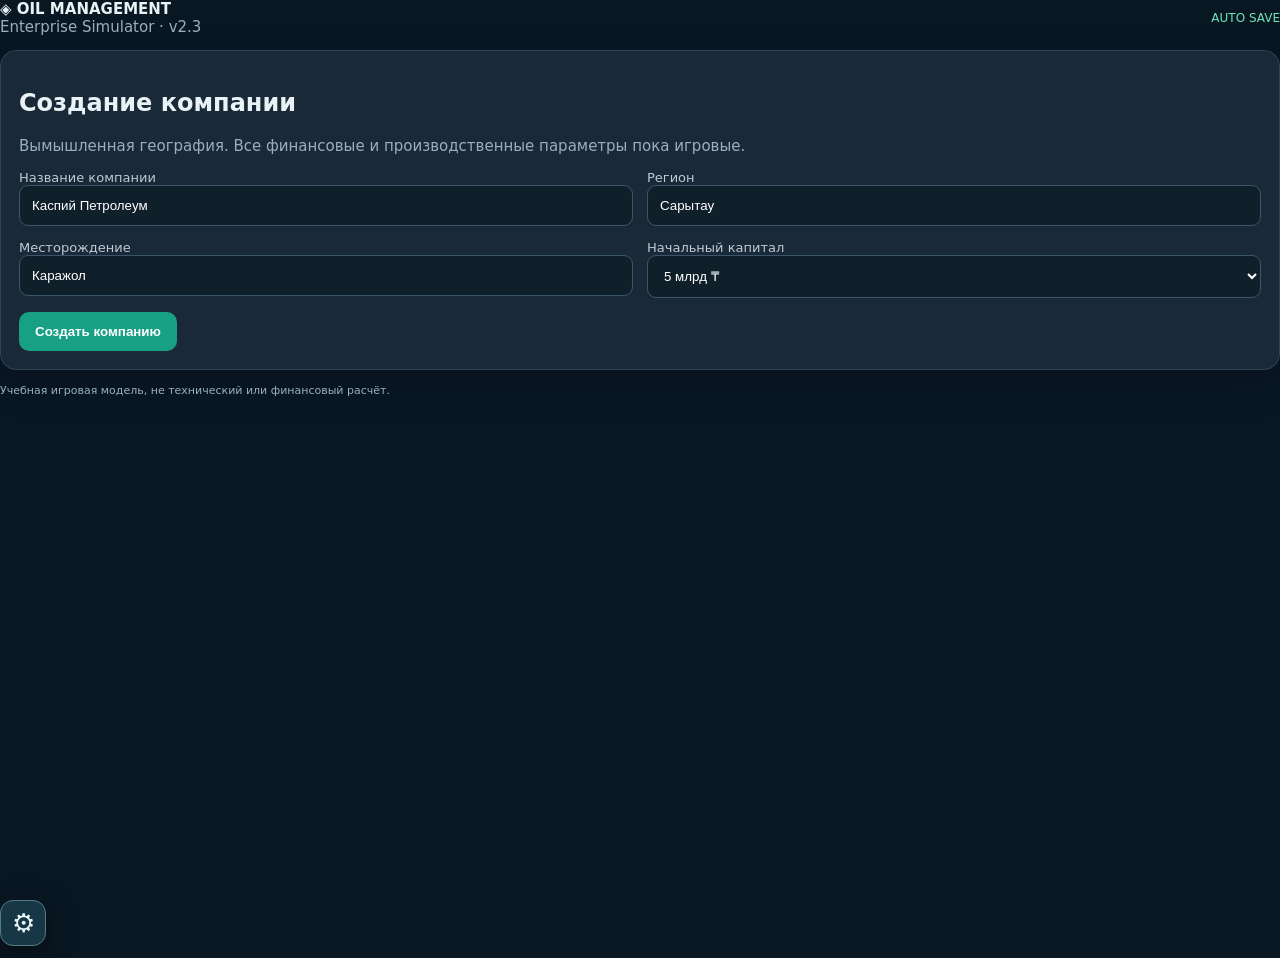
==== index.html @ d0314e74 "Add files via upload" ====
<!doctype html><html lang="ru"><head><meta charset="utf-8"><meta name="viewport" content="width=device-width,initial-scale=1,viewport-fit=cover"><meta name="theme-color" content="#0b1d2a"><meta name="apple-mobile-web-app-capable" content="yes"><meta name="apple-mobile-web-app-status-bar-style" content="black-translucent"><meta name="apple-mobile-web-app-title" content="Oil Management"><meta name="mobile-web-app-capable" content="yes"><link rel="manifest" href="manifest.webmanifest"><link rel="apple-touch-icon" href="icon-192.png"><title>Oil Management v3.7.4 — модульная структура</title><link rel="stylesheet" href="css/01-styles.css"><link rel="stylesheet" href="css/02-styles.css"><link rel="stylesheet" href="css/03-styles.css"><link rel="stylesheet" href="css/04-styles.css"><link rel="stylesheet" href="css/05-styles.css"><link rel="stylesheet" href="css/06-styles.css"><link rel="stylesheet" href="css/07-styles.css"><link rel="stylesheet" href="css/08-styles.css"><link rel="stylesheet" href="css/09-styles.css"><link rel="stylesheet" href="css/10-styles.css"><link rel="stylesheet" href="css/11-styles.css"><link rel="stylesheet" href="css/12-dashboard.css">
<link rel="stylesheet" href="css/13-process.css">
<link rel="stylesheet" href="css/14-treasury.css">
<link rel="stylesheet" href="css/15-camp.css">
<link rel="stylesheet" href="css/16-ranking.css">
<link rel="stylesheet" href="css/17-management.css">
<link rel="stylesheet" href="css/18-asset-picker.css">
<link rel="stylesheet" href="css/19-mobile-realism.css"><link rel="stylesheet" href="css/20-small-economy.css"><link rel="stylesheet" href="css/21-growth-camp.css"></head><body><div class="v11shell"><aside id="v11side" class="v11sidebar hide"><div class="v11brand">◈ OIL MANAGEMENT</div><div id="v11sideitems"></div><div style="padding:12px;font-size:11px;color:#87a8b8">v3.7.4 · симуляция</div></aside><main class="v11content"><header><div><b>◈ OIL MANAGEMENT</b><div class="muted">Enterprise Simulator · v2.3</div></div><div class="v22header-right"><div id="v22weather"></div><small class="good">AUTO SAVE</small></div></header><section id="setup" class="card"><h1>Создание компании</h1><p class="muted">Вымышленная география. Все финансовые и производственные параметры пока игровые.</p><div class="fields"><label>Название компании<input id="name" value="Каспий Петролеум"></label><label>Регион<input id="region" value="Сарытау"></label><label>Месторождение<input id="field" value="Каражол"></label><label>Начальный капитал<select id="capital"><option value="1500">1,5 млрд ₸</option><option value="5000" selected>5 млрд ₸</option><option value="15000">15 млрд ₸</option></select></label></div><div class="actions"><button class="btn" id="new">Создать компанию</button><button class="btn secondary hide" id="load">Продолжить игру</button></div></section><div id="game" class="hide"><section class="card"><small id="where" class="muted"></small><h1 id="title"></h1><div id="period" class="muted"></div><div id="stats" class="grid" style="margin-top:15px"></div><div class="actions"><button id="next" class="btn">Следующий день →</button></div><div class="v11time"><button data-v11-step="1">+1 день</button><button data-v11-step="7">+7 дней</button><button data-v11-step="month">+1 месяц</button><button data-v11-step="year">+1 год</button><button data-v11-sound="1">🔊 Звук: вкл.</button><button data-v11-tab="inbox">✉ Входящие</button></div></section><nav class="tabs" id="tabs" style="display:none"><button data-tab="daily">День · План-факт</button><button data-tab="people">Мотивация · рейтинги</button><button data-tab="incidents">Происшествия · надзор</button><button data-tab="overview" class="active">Обзор</button><button data-tab="dispatch">Диспетчерская</button><button data-tab="assetsTree">Объекты · ГУ · скважины</button><button data-tab="field">Месторождение</button><button data-tab="finance">Финансы</button><button data-tab="hse">HSE</button><button data-tab="plan">План добычи</button><button data-tab="contracts">Подрядчики</button><button data-tab="staff">Персонал · СП/ПСП</button><button data-tab="ecology">Экология</button><button data-tab="org">Структура</button><button data-tab="warehouse">Склад · МТО</button><button data-tab="equipment">Оборудование · ОТУ</button><button data-tab="workshops">Цеха · KPI</button><button data-tab="decisions">Решения · события</button><button data-tab="events">События</button></nav><div id="v13nav"></div><section class="card" id="body"></section><button class="btn secondary" id="reset">Новая карьера</button></div><p class="muted" style="font-size:11px">Учебная игровая модель, не технический или финансовый расчёт.</p></main></div><script src="js/core/game.js"></script><div id="v13modalhost"></div></body></html>
---- css/01-styles.css ----
*{box-sizing:border-box}body{margin:0;background:#0e1721;color:#eaf2f6;font:15px system-ui}main{max-width:950px;margin:auto;padding:16px}header{display:flex;justify-content:space-between;align-items:center}h1{font-size:24px}h2{font-size:18px}.muted{color:#9bafbd}.card{background:#1a2937;border:1px solid #304456;border-radius:16px;padding:18px;margin:14px 0}.grid{display:grid;grid-template-columns:repeat(4,1fr);gap:10px}.stat{background:#11202d;border-radius:12px;padding:13px}.stat b{display:block;font-size:20px;margin-top:7px}.stat small{color:#9bafbd}.btn{border:0;border-radius:10px;background:#18a084;color:white;padding:12px 16px;font-weight:700;cursor:pointer}.btn:disabled{opacity:.45}.secondary{background:#2d4b60}.tabs{display:flex;overflow:auto;gap:7px}.tabs button{background:#233746;border:1px solid #3b5668;border-radius:10px;padding:11px;color:white;white-space:nowrap}.tabs .active{background:#178e78}input,select{width:100%;padding:12px;background:#10202b;border:1px solid #3b5668;border-radius:9px;color:white}.fields{display:grid;grid-template-columns:1fr 1fr;gap:14px}label{display:block;font-size:13px;color:#bdcbd4}.row{display:flex;justify-content:space-between;border-bottom:1px solid #304456;padding:12px 0;gap:12px}.row:last-child{border:0}.actions{display:flex;gap:8px;flex-wrap:wrap;margin-top:14px}.hide{display:none}.bars{display:flex;align-items:end;gap:5px;height:130px;border-bottom:1px solid #678}.bars div{flex:1;background:#24a78d;border-radius:4px 4px 0 0}.notice{background:#294154;border-radius:10px;padding:12px;margin:12px 0}.bad{color:#ff9292}.good{color:#7cdeb5}@media(max-width:650px){.grid{grid-template-columns:1fr 1fr}.fields{grid-template-columns:1fr}.stat b{font-size:16px}main{padding:12px}}
/* v1.3: navigation, progress and centered dialogs */
.v13bar{display:flex;gap:9px;align-items:center;flex-wrap:wrap;padding:12px;background:#142735;border:1px solid #355164;border-radius:14px;margin:12px 0;position:sticky;top:0;z-index:20;box-shadow:0 8px 24px #07111b77}
.v13bar input{flex:1;min-width:160px;max-width:370px;padding:10px}.v13bar button,.v13quick button{border:1px solid #456377;background:#234153;color:#edf6fc;border-radius:9px;padding:9px;cursor:pointer}
.v13quick{display:flex;flex-wrap:wrap;gap:7px;margin:10px 0}.v13quick button:hover,.v13bar button:hover{background:#177d77}
.v13results{position:absolute;left:12px;right:12px;top:calc(100% - 4px);background:#152b3b;border:1px solid #537080;border-radius:12px;max-height:340px;overflow:auto;box-shadow:0 14px 40px #0009;z-index:50}.v13results button{display:block;width:100%;text-align:left;border:0;border-bottom:1px solid #375266;border-radius:0;background:transparent;padding:11px}
.v13meter{height:10px;border-radius:99px;background:#314858;overflow:hidden;margin:6px 0}.v13meter i{display:block;height:100%;border-radius:99px}.v13green{background:#23b67d}.v13yellow{background:#efb648}.v13red{background:#ee6471}
.v13metric{min-width:170px;flex:1;background:#142b3b;padding:12px;border:1px solid #3b5367;border-radius:12px}.v13metrics{display:flex;gap:10px;flex-wrap:wrap;margin:12px 0}.v13metric strong{display:block;font-size:19px}.v13metric small{color:#afc1cd}
.v13overlay{position:fixed;inset:0;background:#000b;z-index:10000;display:flex;align-items:center;justify-content:center;padding:20px;backdrop-filter:blur(4px)}.v13dialog{width:min(490px,100%);background:#1a2e3e;border:1px solid #547083;border-radius:18px;padding:24px;box-shadow:0 20px 70px #000c}.v13dialog h2{margin-top:0}.v13dialog p{white-space:pre-wrap;line-height:1.5}.v13dialog input{margin:12px 0}.v13dialog .actions{justify-content:flex-end}
.v13pager{display:flex;gap:9px;align-items:center;justify-content:flex-end;margin:12px 0}.v13pager button{padding:7px 13px;border-radius:8px;background:#274c5c;color:white;border:1px solid #426477}
@media(max-width:700px){.v13bar{position:relative}.v13metric{min-width:125px}.v13dialog{padding:17px}}
---- css/02-styles.css ----
.dispatch-head{display:flex;justify-content:space-between;gap:12px;align-items:center;flex-wrap:wrap}.live-dot{font-size:11px;color:#67d9b2;font-weight:800;letter-spacing:.05em}.dispatch-kpis{display:grid;grid-template-columns:repeat(4,minmax(0,1fr));gap:10px;margin:16px 0}.dispatch-kpis>div,.asset{background:#142532;border:1px solid #2a4554;border-radius:12px;padding:14px}.dispatch-kpis small,.asset small{display:block;color:#a7bfcb;font-size:12px}.dispatch-kpis strong{display:block;font-size:23px;margin-top:6px}.asset-grid{display:grid;grid-template-columns:repeat(3,minmax(0,1fr));gap:10px}.asset-top{display:flex;justify-content:space-between;gap:8px;align-items:center;margin-bottom:8px}.good{color:#6fe3ba;font-size:12px}.warn{color:#ffca82;font-size:12px}.meter,.mini-meter{height:7px;background:#294452;border-radius:20px;overflow:hidden;margin:12px 0 6px}.meter i,.mini-meter i{display:block;height:100%;background:#43cfa7;border-radius:20px}.mini-meter{width:90px;margin:0 0 4px}.table-scroll{overflow:auto;border:1px solid #2a4554;border-radius:12px}.well-table{border-collapse:collapse;width:100%;min-width:860px;font-size:13px}.well-table th{text-align:left;background:#18303e;color:#a9c7d2;font-weight:600}.well-table td,.well-table th{padding:12px 10px;border-bottom:1px solid #2a4554;white-space:nowrap}.well-table tr:last-child td{border-bottom:0}.mini-btn{border:1px solid #3d6574;border-radius:7px;background:#234150;color:#eaf5f7;padding:7px 9px;cursor:pointer}.mini-btn:disabled{opacity:.4}.mini-btn:hover{background:#315869}@media(max-width:700px){.dispatch-kpis{grid-template-columns:repeat(2,minmax(0,1fr))}.asset-grid{grid-template-columns:1fr}.dispatch-kpis strong{font-size:19px}}
---- css/03-styles.css ----
.tag{display:inline-block;border-radius:7px;background:#264452;padding:5px 8px;font-size:12px}.tag.alert{background:#653c38}.tag.ok{background:#205c4b}.three{display:grid;grid-template-columns:repeat(3,minmax(0,1fr));gap:10px}.mini-card{background:#122633;border:1px solid #315063;padding:13px;border-radius:12px}.mini-card strong{display:block;margin:5px 0}.fine{font-size:12px;color:#9bb5c3}.progress{height:8px;border-radius:8px;background:#304453;overflow:hidden;margin-top:8px}.progress i{display:block;height:100%;background:#31bfa0}.table-scroll table{width:100%;border-collapse:collapse;min-width:650px}.table-scroll th,.table-scroll td{padding:10px;text-align:left;border-bottom:1px solid #304456;font-size:13px}.table-scroll th{color:#a9c7d2}.compact{padding:8px 10px;font-size:12px}.wide{width:100%}@media(max-width:700px){.three{grid-template-columns:1fr}.tabs{position:sticky;top:0;background:#0e1721;padding:8px 0;z-index:2}}
---- css/04-styles.css ----
:root{--accent:#3ed1ac}body{background:radial-gradient(circle at 85% -15%,#1c4053,#0e1721 48%)}main{max-width:1300px}.card{box-shadow:0 12px 40px #0002}.tabs{padding:9px 0;scrollbar-width:thin}.tabs button{transition:.2s}.tabs button:hover{border-color:#43cfa7}.hr-top{display:flex;align-items:center;justify-content:space-between;flex-wrap:wrap;gap:12px}.hr-kpis{display:grid;grid-template-columns:repeat(4,minmax(0,1fr));gap:10px;margin:18px 0}.hr-kpi{border:1px solid #345061;background:linear-gradient(145deg,#183443,#122431);padding:17px;border-radius:14px}.hr-kpi small{color:#a6c0cd}.hr-kpi b{display:block;font-size:26px;margin-top:8px}.hr-toolbar{display:flex;gap:10px;flex-wrap:wrap;margin:16px 0}.hr-toolbar input,.hr-toolbar select{width:auto;min-width:180px;flex:1}.hr-layout{display:grid;grid-template-columns:320px minmax(0,1fr);gap:16px}.hr-list{display:flex;flex-direction:column;gap:7px;max-height:630px;overflow:auto}.hr-dept{width:100%;text-align:left;cursor:pointer;background:#162b38;border:1px solid #304b5b;color:#eaf2f6;border-radius:11px;padding:12px}.hr-dept.selected{background:#1c544e;border-color:#3ed1ac}.hr-dept small{display:block;color:#aac5ce;margin-top:5px}.hr-progress{height:5px;border-radius:5px;background:#34505d;margin-top:8px;overflow:hidden}.hr-progress i{display:block;height:100%;background:#3ed1ac}.hr-panel{min-width:0}.hr-table{width:100%;border-collapse:collapse;min-width:750px}.hr-table th,.hr-table td{border-bottom:1px solid #2d4655;padding:12px;text-align:left;font-size:13px}.hr-table th{color:#9fb9c5}.hr-table tr:hover td{background:#183341}.hr-link{background:none;border:0;color:#71ddc2;text-align:left;cursor:pointer;font:inherit;font-weight:700}.hr-chip{border-radius:30px;padding:4px 8px;font-size:11px;background:#234a43;color:#9ef0d5}.hr-chip.vacant{background:#5b4430;color:#ffcc86}.hr-profile{background:#102632;border:1px solid #3a6170;border-radius:14px;padding:16px;margin:14px 0}.hr-actions{display:flex;gap:8px;flex-wrap:wrap}.hr-actions button{font-size:12px}.hr-note{font-size:12px;color:#9fb6c4}.hr-bars{display:flex;align-items:end;height:120px;gap:8px;margin:14px 0}.hr-bars>div{flex:1;display:flex;flex-direction:column;justify-content:flex-end;align-items:center;height:100%;gap:4px}.hr-bars i{display:block;background:#3dc8a7;width:80%;border-radius:5px 5px 0 0}.hr-bars small{font-size:10px;color:#b0c6d0}@media(max-width:850px){.hr-layout{grid-template-columns:1fr}.hr-list{max-height:260px}.hr-kpis{grid-template-columns:repeat(2,1fr)}}@media(max-width:480px){.hr-kpi b{font-size:21px}.hr-toolbar input,.hr-toolbar select{min-width:100%}}
---- css/05-styles.css ----
.work-grid{display:grid;grid-template-columns:repeat(2,minmax(0,1fr));gap:12px}.work-tile{background:linear-gradient(130deg,#173341,#102633);border:1px solid #355465;border-radius:14px;padding:15px}.work-tile h3{margin:0 0 7px}.work-tile .big{font-size:24px;font-weight:800}.work-tile .tiny{font-size:12px;color:#9dbac8}.work-tile .buttons{display:flex;gap:7px;flex-wrap:wrap;margin-top:12px}.alert-strip{border-left:4px solid #e8ae67;padding:12px;background:#243746;border-radius:8px;margin:9px 0}.decision-card{padding:16px;border:1px solid #395667;border-radius:13px;margin:12px 0;background:#132a38}.decision-card h3{margin:0 0 8px}.decision-card p{color:#b5cbd5}.pill{padding:5px 8px;border-radius:20px;background:#264e55;font-size:12px}.pill.critical{background:#653b41}.pill.medium{background:#5b5031}.decision-card .options{display:flex;gap:7px;flex-wrap:wrap}.decision-card button{border:1px solid #45677b;background:#23475a;color:white;border-radius:8px;padding:9px;cursor:pointer}.decision-card button:disabled{opacity:.5}.work-select{width:auto;max-width:100%;margin:10px 0}.small-table{width:100%;border-collapse:collapse}.small-table th,.small-table td{padding:10px;border-bottom:1px solid #355064;text-align:left}.small-table th{color:#a6c3cf}.work-tile .meter{margin-top:10px}@media(max-width:700px){.work-grid{grid-template-columns:1fr}.decision-card .options button{flex:1}}.selected-tree{border-color:#39c7a1!important;background:#19594e!important;color:#eafff8!important}.tree-detail{margin-top:18px;border:1px solid #3c7280}.tree-detail .actions{flex-wrap:wrap}
---- css/06-styles.css ----
.v8grid{display:grid;grid-template-columns:repeat(3,minmax(0,1fr));gap:10px}.v8tile{background:#142b37;border:1px solid #345061;padding:14px;border-radius:12px}.v8tile small{display:block;color:#9fb7c6}.v8tile strong{font-size:22px;display:block;margin-top:7px}.v8line{height:10px;background:#294451;border-radius:12px;overflow:hidden;margin:10px 0}.v8line i{display:block;height:100%;background:#2ec6a0}.v8input{width:130px;display:inline-block}.v8badge{border-radius:6px;padding:4px 8px;background:#294759;font-size:12px}.v8danger{color:#ffb6a4}.v8good{color:#84e4bd}.v8small{font-size:12px;color:#9fb7c6}.v8card{background:#132735;border:1px solid #345061;border-radius:12px;padding:14px;margin:10px 0}.v8table{width:100%;border-collapse:collapse}.v8table td,.v8table th{border-bottom:1px solid #345061;text-align:left;padding:9px}.v8table th{color:#a9c7d2;font-size:12px}@media(max-width:650px){.v8grid{grid-template-columns:1fr 1fr}.v8tile strong{font-size:17px}.v8input{width:110px}}
---- css/07-styles.css ----
:root{--v11red:#ff6e73;--v11yellow:#f3c263;--v11green:#55d8ac}body{margin:0}main{max-width:unset!important;margin:0!important;padding:0!important}.v11shell{display:flex;min-height:100vh}.v11sidebar{width:226px;flex-shrink:0;background:#0b1d2a;border-right:1px solid #315062;padding:16px 9px;position:sticky;top:0;height:100vh;overflow-y:auto;box-sizing:border-box}.v11brand{padding:12px;color:#e4f4f6;font-size:17px;font-weight:800;letter-spacing:.06em}.v11sidebtn{display:flex;gap:10px;align-items:center;width:100%;padding:11px 10px;margin:3px 0;background:transparent;border:0;border-radius:9px;color:#c4dbe5;text-align:left;cursor:pointer;font-size:13px}.v11sidebtn:hover,.v11sidebtn.active{background:#23506a;color:#fff}.v11sidebtn .ico{font-size:18px;min-width:22px}.v11content{min-width:0;flex:1;padding:18px 24px;max-width:1450px;margin:auto}.v11time{display:flex;gap:7px;flex-wrap:wrap;margin:12px 0}.v11time button{padding:8px 12px;border:1px solid #3a6b7d;background:#204657;color:white;border-radius:8px;cursor:pointer}.v11time button:hover{background:#28647b}.v11hero{min-height:165px;position:relative;overflow:hidden;border-radius:14px;border:1px solid #386477;background:linear-gradient(115deg,#122a3b,#2a5664);margin:10px 0 16px;padding:22px;display:flex;align-items:center}.v11hero svg{position:absolute;right:0;bottom:0;width:min(55%,460px);height:100%;opacity:.72}.v11hero h2{position:relative;z-index:1;margin:0;font-size:24px}.v11hero p{position:relative;z-index:1;color:#b8d3de;max-width:350px}.v11status{border-radius:7px;padding:3px 8px;font-size:12px;font-weight:700}.v11status.green{background:#1a604e;color:#a6f8d7}.v11status.yellow{background:#6c5628;color:#ffe0a1}.v11status.red{background:#77323d;color:#ffd0d3}.v11person{cursor:pointer;border-left:3px solid #4abfa2;padding:9px;margin:6px 0;background:#1a3441;border-radius:8px}.v11person:hover{background:#254b60}.v11person.bad{border-left-color:#ed7174}.v11panel{background:#142e3d;border:1px solid #375c6c;padding:16px;border-radius:12px;margin:12px 0}.v11panel button{margin:4px}.v11pill{display:inline-block;padding:4px 8px;border-radius:8px;background:#245369}.v11visual{display:flex;gap:12px;align-items:center}.v11avatar{font-size:34px;background:#244e60;padding:14px;border-radius:50%}.v11quick{display:flex;gap:8px;flex-wrap:wrap}.v11quick button{border:1px solid #537888;background:#24536a;color:white;border-radius:8px;padding:9px;cursor:pointer}.v11notice{padding:11px;border-left:4px solid #f1bf64;background:#253d49;margin:7px 0;cursor:pointer}.v11notice:hover{background:#345363}.v11sidebar-toggle{display:none}@media(max-width:800px){.v11sidebar{width:58px;padding:8px 4px}.v11brand{font-size:11px;padding:8px 3px}.v11sidebtn{justify-content:center;padding:10px 2px}.v11sidebtn .txt{display:none}.v11content{padding:9px}.v11hero{padding:14px;min-height:125px}.v11hero h2{font-size:19px}.v11hero svg{opacity:.35}.v11time button{font-size:11px;padding:7px}.v11sidebar .v11brand{font-size:0}.v11sidebar .v11brand:after{content:'◈';font-size:25px}}
---- css/08-styles.css ----
.v14tools{display:flex;gap:9px;flex-wrap:wrap;align-items:center;margin:14px 0}.v14tools button{border:1px solid #466577;background:#213e50;color:#eaf2f6;padding:9px 13px;border-radius:9px;cursor:pointer}.v14tools button.on{background:#166e62;border-color:#4bceb1}.v14letter{border:1px solid #36576b;background:#132b3a;border-radius:14px;padding:15px;margin:10px 0}.v14letter.unread{border-left:5px solid #f0ba60}.v14letter.done{border-left:5px solid #49c69d;opacity:.84}.v14letter h3{font-size:15px;margin:4px 0}.v14meta{font-size:12px;color:#abc4d0}.v14badge{font-size:11px;padding:5px 8px;border-radius:30px;background:#385467;color:#e5f3f7;white-space:nowrap}.v14badge.done{background:#195e4d}.v14badge.new{background:#805031}.v14badge.wait{background:#5e532f}.v14lettertop{display:flex;gap:8px;align-items:start;justify-content:space-between}.v14letter button,.v14choices button{background:#224b60;border:1px solid #48758a;border-radius:9px;color:white;padding:9px 12px;cursor:pointer}.v14letter button:hover,.v14choices button:hover{background:#246c70}.v14detail{line-height:1.65;white-space:pre-line;color:#d3e4ea}.v14choices{display:grid;grid-template-columns:repeat(auto-fit,minmax(215px,1fr));gap:10px;margin:15px 0}.v14choices button{text-align:left;padding:14px}.v14choices small{display:block;margin-top:5px;color:#bad1db}.v14case{background:#0e2431;border:1px solid #355566;border-radius:12px;padding:16px;margin:12px 0}.v14outcome{background:#163e37;border:1px solid #2e806a;border-radius:12px;padding:13px;margin:12px 0}.v14back{background:none;border:0;color:#83e6c7;font-size:14px;cursor:pointer;padding:8px 0}.v14filtercount{font-size:12px;color:#abc2cc}
---- css/09-styles.css ----
/* Mobile: prevent double-tap zoom on controls while retaining pinch accessibility. */
html{width:100%;max-width:100%;-webkit-text-size-adjust:100%;text-size-adjust:100%;scroll-padding-top:12px}
body{width:100%;max-width:100%;overflow-x:hidden;overscroll-behavior-x:none}
button,a,[role="button"],input[type="button"],input[type="submit"],select{touch-action:manipulation;-webkit-tap-highlight-color:transparent}
button{user-select:none;-webkit-user-select:none}
.v11shell,.v11content,.card,.v11panel,.v14letter,.v14case{min-width:0;max-width:100%}
.v13overlay{overflow-y:auto;overscroll-behavior:contain;align-items:center}
.v13dialog{max-height:calc(100dvh - 32px);overflow-y:auto;overscroll-behavior:contain}
@media(max-width:800px){
  .v11shell{width:100%;max-width:100%;align-items:stretch}
  .v11sidebar{width:52px;min-width:52px;flex:0 0 52px;height:100dvh;max-height:100dvh;overflow-y:auto;overscroll-behavior:contain;position:sticky;top:0;padding:7px 3px}
  .v11sidebtn{min-height:44px;touch-action:manipulation}
  .v11content{width:calc(100% - 52px);min-width:0;flex:1 1 0;padding:8px!important;margin:0!important}
  .v11content header{gap:7px;flex-wrap:wrap}
  .v11content h1{font-size:21px;overflow-wrap:anywhere}
  .card{padding:12px;margin:9px 0}
  .grid,.dispatch-kpis,.hr-kpis{grid-template-columns:repeat(2,minmax(0,1fr))}
  .stat,.hr-kpi{min-width:0;padding:10px}
  .stat b,.hr-kpi b{overflow-wrap:anywhere;font-size:16px}
  .v11time{display:grid;grid-template-columns:repeat(2,minmax(0,1fr));gap:7px}
  .v11time button{min-height:43px;white-space:normal;overflow-wrap:anywhere}
  .v13bar{max-width:100%;gap:6px}
  .v13bar input{min-width:0;max-width:100%;flex:1 1 100%}
  .v13metric{min-width:0;flex:1 1 130px}
  .v14choices{grid-template-columns:minmax(0,1fr)}
  .v14lettertop{flex-wrap:wrap}
  .table-scroll{max-width:100%;overflow-x:auto;-webkit-overflow-scrolling:touch;touch-action:pan-x pan-y pinch-zoom}
  .v13overlay{padding:10px}
  .v13dialog{width:100%;padding:15px}
  #save-manager{position:relative!important;inset:auto!important;max-width:100%!important;width:auto!important;margin:14px 8px 12px!important;z-index:5!important}
  #save-manager button{min-height:42px}
  input,select,textarea{font-size:16px!important;min-width:0;max-width:100%}
}
@media(max-width:380px){.v11sidebar{width:46px;min-width:46px;flex-basis:46px}.v11content{width:calc(100% - 46px)}.v11content{padding:6px!important}.card{padding:9px}.v11time button{font-size:12px}}
---- css/10-styles.css ----
html,body{min-height:100%;width:100%;overflow-x:hidden}
body{padding:0;margin:0}
.v11shell{min-height:100dvh}
.v11content{padding-top:env(safe-area-inset-top,0px)!important;padding-bottom:env(safe-area-inset-bottom,0px)!important}
#save-manager{position:relative!important;top:auto!important;right:auto!important;bottom:auto!important;left:auto!important;inset:auto!important;z-index:15!important;width:100%!important;max-width:100%!important;margin:0 0 12px!important;box-shadow:none!important;border-radius:0 0 12px 12px!important;gap:7px!important}
#save-manager strong{white-space:nowrap}#save-manager button{min-height:40px;white-space:nowrap}#save-status{flex:1 1 130px}
#game-fullscreen{background:#176b64!important;border-color:#319e8f!important}
@media(max-width:800px){#save-manager{display:flex!important;flex-wrap:wrap!important;padding:7px!important;gap:5px!important}#save-manager strong{font-size:12px;flex:1 1 100%;width:auto!important}#save-manager button{flex:1 1 auto;min-width:0;font-size:11px;padding:8px 6px!important;min-height:39px}#save-status{flex:1 1 100%;font-size:10px}.v11content{padding-top:env(safe-area-inset-top,0px)!important}.v11sidebar{height:100dvh}}
@media(max-width:380px){#save-manager button{flex:1 1 44%}}
---- css/11-styles.css ----
.v22header-right{display:flex;align-items:center;gap:15px;flex-wrap:wrap;justify-content:flex-end}
.v22weather{display:flex;align-items:center;gap:9px;background:rgba(33,69,87,.8);border:1px solid #36596b;padding:7px 12px;border-radius:12px;white-space:nowrap}
.v22weather-icon{font-size:25px}.v22weather strong{font-size:13px;display:block}.v22weather small{font-size:11px;color:#a9c4d3;display:block;margin-top:2px}
@media(max-width:800px){.v11content>header{padding-right:53px}.v22header-right{gap:4px}.v22weather{padding:5px 7px;gap:5px}.v22weather-icon{font-size:20px}.v22weather strong{font-size:11px}.v22weather small{font-size:10px}.v22header-right>.good{display:none}}
@media(max-width:440px){.v11content>header>div:first-child .muted{font-size:10px}.v22weather{max-width:160px;white-space:normal}}
---- css/12-dashboard.css ----
.v30-grid{display:grid;grid-template-columns:repeat(auto-fit,minmax(135px,1fr));gap:12px;margin:18px 0}.v30-gauge{border:1px solid #64748b55;border-radius:14px;padding:14px 10px;text-align:center;display:flex;align-items:center;flex-direction:column;gap:6px;background:#33415515}.v30-gauge b{font-size:12px}.v30-gauge strong{font-size:19px}.v30-dial{height:88px;width:100px;position:relative;border:7px solid #64748b;border-bottom-color:transparent;border-radius:50%;background:radial-gradient(circle,#33415518,#33415504)}.v30-needle{position:absolute;bottom:16px;left:50%;height:38px;width:3px;background:#e5a34a;transform-origin:50% 100%;border-radius:5px;transition:transform 850ms cubic-bezier(.22,1,.36,1)}.v30-pin{position:absolute;bottom:10px;left:calc(50% - 5px);width:10px;height:10px;background:#e5a34a;border-radius:50%}.v30-meter{height:7px;width:100%;border-radius:9px;background:#64748b55;overflow:hidden}.v30-meter span{display:block;height:100%;transition:width 900ms ease}.v30-tankrow{display:flex;gap:20px;padding:15px;margin:12px 0;border:1px solid #64748b55;border-radius:14px;align-items:center}.v30-tank{width:85px;height:125px;flex-shrink:0;border:4px solid #64748b;border-radius:18px 18px 10px 10px;position:relative;overflow:hidden;background:#64748b16}.v30-liquid{position:absolute;bottom:0;left:0;right:0;background:linear-gradient(0deg,#087d9b,#36b6cd);transition:height 900ms ease}.v30-tank span{position:absolute;top:45%;left:0;right:0;text-align:center;font-weight:bold;text-shadow:0 1px 3px #000;color:#fff}
---- css/13-process.css ----
.v31-flow{display:flex;align-items:stretch;gap:8px;overflow-x:auto;padding:14px 4px}.v31-unit{min-width:130px;max-width:170px;border:1px solid #3c9995;border-radius:12px;padding:12px 9px;display:flex;flex-direction:column;gap:9px;background:#23877b13}.v31-unit b{font-size:13px}.v31-unit span{font-size:12px}.v31-unit button{margin-top:auto}.v31-arrow{align-self:center;font-size:22px;color:#278f93;animation:v31pulse 2s ease-in-out infinite}.v31-off{opacity:.55;filter:grayscale(1)}@keyframes v31pulse{50%{transform:translateX(6px);opacity:.35}}
---- css/14-treasury.css ----
.v35-progress{height:13px;border-radius:12px;background:#64748b35;overflow:hidden;margin:12px 0}.v35-progress span{display:block;height:100%;background:#269f96;transition:width .5s ease}
---- css/15-camp.css ----
.v36-cards{display:grid;grid-template-columns:repeat(auto-fit,minmax(160px,1fr));gap:12px;margin:14px 0}.v36-card{border:1px solid #64748b55;border-radius:12px;padding:14px;display:flex;flex-direction:column;gap:7px}.v36-card strong{font-size:25px}.v36-card small{opacity:.75}.v36-contract{margin:12px 0;padding:14px}.v36-stage{display:flex;justify-content:space-between;align-items:center;gap:12px;border-top:1px solid #64748b40;padding:9px 0;font-size:13px}
---- css/16-ranking.css ----
.v37-league{margin:22px 0}.v37-summary{display:grid;grid-template-columns:repeat(auto-fit,minmax(160px,1fr));gap:12px;margin:15px 0}.v37-summary>div{border:1px solid #64748b55;padding:14px;border-radius:12px}.v37-summary small{display:block;opacity:.75}.v37-summary strong{display:block;font-size:25px;margin-top:5px}.v37-aspects{display:grid;grid-template-columns:repeat(auto-fit,minmax(200px,1fr));gap:12px}.v37-aspect{border:1px solid #64748b55;padding:12px;border-radius:10px;font-size:13px}.v37-aspect b{float:right}.v37-track{height:7px;border-radius:7px;background:#64748b35;overflow:hidden;margin-top:12px}.v37-track i{display:block;height:100%;background:#269f96}.v37-table{white-space:nowrap}.v37-player{background:#269f9620;font-weight:700}.v37-league select{padding:7px;border-radius:8px}
.v37-motion{display:flex;gap:14px;align-items:center;flex-wrap:wrap;padding:14px;border-radius:12px;background:#269f9618;margin:12px 0;font-size:13px}.v37-motion-value{font-weight:800;font-size:18px}.v37-chart{display:flex;gap:12px;padding:14px;border:1px solid #64748b55;border-radius:12px;align-items:stretch}.v37-chart-labels{display:flex;flex-direction:column;justify-content:space-between;white-space:nowrap;font-size:11px;opacity:.8}.v37-chart svg{width:100%;height:150px;overflow:visible}

/* Persistent top-right league position */
.v11content > header{display:flex;flex-wrap:wrap;align-items:center;gap:12px}
#v37-top-holder{margin-left:auto;flex:0 0 auto}
.v37-top-rank{display:flex;align-items:center;gap:9px;border:1px solid #2b7e85;background:linear-gradient(125deg,#103b47,#17555c);color:#fff;border-radius:12px;padding:7px 12px;cursor:pointer;min-width:162px;box-shadow:0 4px 15px #0002;text-align:left}
.v37-top-rank:hover{filter:brightness(1.15)}.v37-top-rank:focus-visible{outline:3px solid #eabf50;outline-offset:3px}
.v37-top-icon{font-size:22px}.v37-top-content{display:flex;flex-direction:column;gap:1px}
.v37-top-label{font-size:9px;letter-spacing:.65px;opacity:.8;white-space:nowrap}
.v37-top-number{font-weight:850;font-size:23px;line-height:1.05;font-variant-numeric:tabular-nums}
.v37-top-number small{font-size:12px;opacity:.75}.v37-top-change{font-weight:800;font-size:12px;margin-left:4px;white-space:nowrap}
.v37-top-rank.up .v37-top-change{color:#6bf1a8}.v37-top-rank.down .v37-top-change{color:#ff9d91}
@media(max-width:620px){#v37-top-holder{width:100%;margin-left:0}.v37-top-rank{width:100%;justify-content:center}.v37-top-change{margin-left:14px}}
---- css/17-management.css ----
.v38-panel{margin:18px 0;padding:18px;border:1px solid #355469;border-radius:12px;background:#142b3a}.v38-stats{display:grid;grid-template-columns:repeat(3,minmax(0,1fr));gap:12px;margin:12px 0}.v38-stats>div{padding:12px;border:1px solid #355469;border-radius:9px}.v38-stats small,.v38-person small{display:block;color:#a8c5d6}.v38-stats strong{font-size:20px}.v38-closed{border:1px solid #355469;border-radius:9px;margin:8px 0;padding:12px}.v38-closed summary{cursor:pointer}.v38-person{display:flex;justify-content:space-between;align-items:center;gap:10px;padding:10px;border-bottom:1px solid #355469}@media(max-width:650px){.v38-stats{grid-template-columns:1fr}.v38-person{flex-direction:column;align-items:start}}
---- css/18-asset-picker.css ----
.v40-hint{padding:12px;border:1px solid #376176;border-radius:10px}.v40-overlay{position:fixed;inset:0;z-index:99999;background:rgba(0,8,18,.82);display:flex;align-items:center;justify-content:center;padding:12px}.v40-dialog{width:min(850px,100%);max-height:92vh;overflow:auto;background:#132b3b;color:#e8f5fc;border:1px solid #537a8d;border-radius:16px;padding:20px;box-shadow:0 20px 80px #0009}.v40-top{display:flex;justify-content:space-between;gap:12px;align-items:center}.v40-top h2{margin:0}.v40-top button,.v40-new button{padding:10px;border-radius:8px;background:#215575;color:white;border:1px solid #547b90;cursor:pointer}.v40-filters{display:grid;grid-template-columns:2fr 1fr 1fr;gap:10px;margin:16px 0}.v40-filters input,.v40-filters select,.v40-new input{width:100%;min-width:0;box-sizing:border-box;padding:12px;border-radius:8px;border:1px solid #50778c;background:#0c2130;color:#fff}.v40-results{display:grid;gap:7px}.v40-item{display:flex;align-items:center;justify-content:space-between;text-align:left;gap:10px;background:#1a3849;border:1px solid #34566a;border-radius:10px;color:#fff;padding:12px;cursor:pointer}.v40-item:hover{border-color:#68b8de}.v40-item:disabled{opacity:.48;cursor:not-allowed}.v40-item small{display:block;color:#b4ccda;margin-top:4px}.v40-meter{min-width:95px;text-align:right}.v40-meter i{display:block;width:95px;height:6px;border-radius:5px;background:#081d2b;margin-top:5px;overflow:hidden}.v40-meter em{display:block;height:100%;border-radius:5px}.v40-new{display:grid;gap:10px;margin-top:18px;border-top:1px solid #34566a;padding-top:14px}@media(max-width:650px){.v40-filters{grid-template-columns:1fr}.v40-dialog{padding:12px}.v40-item{align-items:flex-start}}
---- css/19-mobile-realism.css ----
html,body{background:#091723!important;min-height:100%;margin:0}
html{min-height:100vh;min-height:100dvh}
body{min-height:100vh;min-height:100dvh;padding-bottom:env(safe-area-inset-bottom,0px);box-sizing:border-box}
#app,.v11shell{background:#091723;min-height:100vh;min-height:100dvh}
.v40-employee{display:flex;align-items:center;justify-content:space-between;gap:10px;padding:12px 0;border-bottom:1px solid #355469;flex-wrap:wrap}
.v40-employee small{display:block;color:#a6bdc9;margin-top:4px}.v40-actions{display:flex;gap:6px;flex-wrap:wrap}
@media(max-width:700px){.v40-employee{align-items:flex-start;flex-direction:column}.v40-actions{width:100%}.v40-actions button{flex:1;min-height:38px}.v8card,.v38-panel{max-width:100%;box-sizing:border-box}body{overflow-x:hidden}}
.small-panel{padding:18px;border:1px solid var(--border,#33465b);border-radius:14px;margin-bottom:18px;background:rgba(30,65,87,.07)}.small-panel h2{margin:0 0 8px}.small-project{padding:14px;border:1px solid rgba(128,145,160,.3);border-radius:10px;margin-top:12px}.small-project p{margin:8px 0}.small-panel .btn{margin:6px 0}
---- css/20-small-economy.css ----
.small-economy-grid{display:grid;grid-template-columns:repeat(auto-fit,minmax(145px,1fr));gap:9px;margin:12px 0}.small-economy-grid>div{border:1px solid #294355;border-radius:9px;padding:12px}.small-economy-grid small{display:block;opacity:.75;margin-bottom:7px}.small-economy-grid b{font-size:17px}.v41tank{margin:12px 0}.v41tank>div{height:12px;background:#263846;border-radius:9px;overflow:hidden;margin-top:7px}.v41tank i{display:block;height:100%;background:#3fae96}
---- css/21-growth-camp.css ----
.grow-actions{display:grid;grid-template-columns:repeat(auto-fit,minmax(190px,1fr));gap:10px;margin:12px 0}.grow-actions>div{padding:12px;border:1px solid var(--line,#334155);border-radius:10px}.grow-actions small{display:block;opacity:.7;margin:7px 0}.grow-actions button{margin-top:6px}.small-panel{margin-bottom:16px}
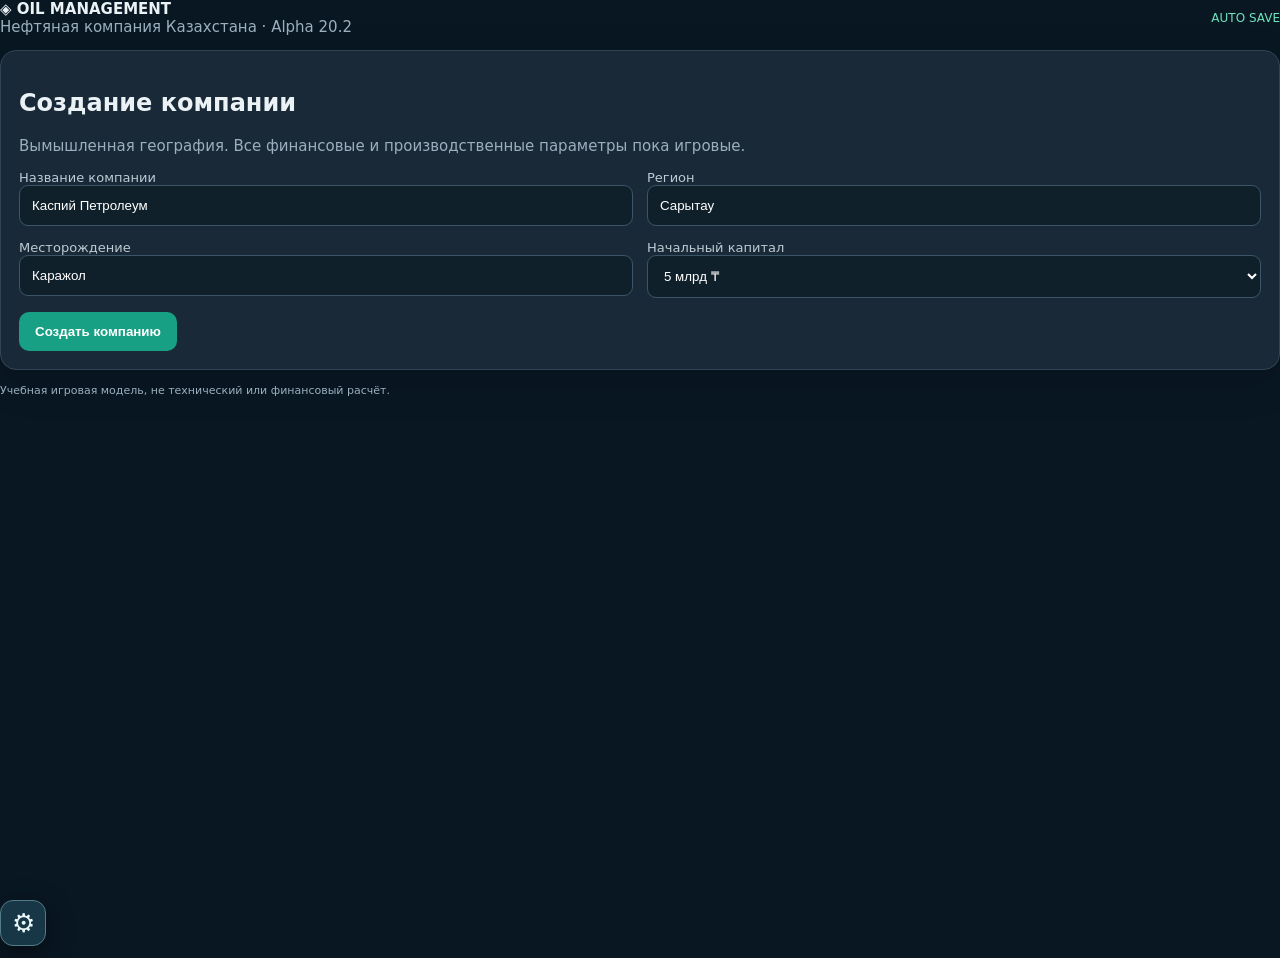
==== commit c45ac6c3: "Add files via upload" ====
--- a/index.html
+++ b/index.html
@@ -1,8 +1,13 @@
-<!doctype html><html lang="ru"><head><meta charset="utf-8"><meta name="viewport" content="width=device-width,initial-scale=1,viewport-fit=cover"><meta name="theme-color" content="#0b1d2a"><meta name="apple-mobile-web-app-capable" content="yes"><meta name="apple-mobile-web-app-status-bar-style" content="black-translucent"><meta name="apple-mobile-web-app-title" content="Oil Management"><meta name="mobile-web-app-capable" content="yes"><link rel="manifest" href="manifest.webmanifest"><link rel="apple-touch-icon" href="icon-192.png"><title>Oil Management v3.7.4 — модульная структура</title><link rel="stylesheet" href="css/01-styles.css"><link rel="stylesheet" href="css/02-styles.css"><link rel="stylesheet" href="css/03-styles.css"><link rel="stylesheet" href="css/04-styles.css"><link rel="stylesheet" href="css/05-styles.css"><link rel="stylesheet" href="css/06-styles.css"><link rel="stylesheet" href="css/07-styles.css"><link rel="stylesheet" href="css/08-styles.css"><link rel="stylesheet" href="css/09-styles.css"><link rel="stylesheet" href="css/10-styles.css"><link rel="stylesheet" href="css/11-styles.css"><link rel="stylesheet" href="css/12-dashboard.css">
+<!doctype html><html lang="ru"><head><meta charset="utf-8"><meta name="viewport" content="width=device-width,initial-scale=1,viewport-fit=cover"><meta name="theme-color" content="#0b1d2a"><meta name="apple-mobile-web-app-capable" content="yes"><meta name="apple-mobile-web-app-status-bar-style" content="black-translucent"><meta name="apple-mobile-web-app-title" content="Oil Management"><meta name="mobile-web-app-capable" content="yes"><link rel="manifest" href="manifest.webmanifest"><link rel="apple-touch-icon" href="icon-192.png"><title>Oil Management v5.0 Alpha 20.2</title><link rel="stylesheet" href="css/01-styles.css"><link rel="stylesheet" href="css/02-styles.css"><link rel="stylesheet" href="css/03-styles.css"><link rel="stylesheet" href="css/04-styles.css"><link rel="stylesheet" href="css/05-styles.css"><link rel="stylesheet" href="css/06-styles.css"><link rel="stylesheet" href="css/07-styles.css"><link rel="stylesheet" href="css/08-styles.css"><link rel="stylesheet" href="css/09-styles.css"><link rel="stylesheet" href="css/10-styles.css"><link rel="stylesheet" href="css/11-styles.css"><link rel="stylesheet" href="css/12-dashboard.css">
 <link rel="stylesheet" href="css/13-process.css">
 <link rel="stylesheet" href="css/14-treasury.css">
 <link rel="stylesheet" href="css/15-camp.css">
 <link rel="stylesheet" href="css/16-ranking.css">
 <link rel="stylesheet" href="css/17-management.css">
 <link rel="stylesheet" href="css/18-asset-picker.css">
-<link rel="stylesheet" href="css/19-mobile-realism.css"><link rel="stylesheet" href="css/20-small-economy.css"><link rel="stylesheet" href="css/21-growth-camp.css"></head><body><div class="v11shell"><aside id="v11side" class="v11sidebar hide"><div class="v11brand">◈ OIL MANAGEMENT</div><div id="v11sideitems"></div><div style="padding:12px;font-size:11px;color:#87a8b8">v3.7.4 · симуляция</div></aside><main class="v11content"><header><div><b>◈ OIL MANAGEMENT</b><div class="muted">Enterprise Simulator · v2.3</div></div><div class="v22header-right"><div id="v22weather"></div><small class="good">AUTO SAVE</small></div></header><section id="setup" class="card"><h1>Создание компании</h1><p class="muted">Вымышленная география. Все финансовые и производственные параметры пока игровые.</p><div class="fields"><label>Название компании<input id="name" value="Каспий Петролеум"></label><label>Регион<input id="region" value="Сарытау"></label><label>Месторождение<input id="field" value="Каражол"></label><label>Начальный капитал<select id="capital"><option value="1500">1,5 млрд ₸</option><option value="5000" selected>5 млрд ₸</option><option value="15000">15 млрд ₸</option></select></label></div><div class="actions"><button class="btn" id="new">Создать компанию</button><button class="btn secondary hide" id="load">Продолжить игру</button></div></section><div id="game" class="hide"><section class="card"><small id="where" class="muted"></small><h1 id="title"></h1><div id="period" class="muted"></div><div id="stats" class="grid" style="margin-top:15px"></div><div class="actions"><button id="next" class="btn">Следующий день →</button></div><div class="v11time"><button data-v11-step="1">+1 день</button><button data-v11-step="7">+7 дней</button><button data-v11-step="month">+1 месяц</button><button data-v11-step="year">+1 год</button><button data-v11-sound="1">🔊 Звук: вкл.</button><button data-v11-tab="inbox">✉ Входящие</button></div></section><nav class="tabs" id="tabs" style="display:none"><button data-tab="daily">День · План-факт</button><button data-tab="people">Мотивация · рейтинги</button><button data-tab="incidents">Происшествия · надзор</button><button data-tab="overview" class="active">Обзор</button><button data-tab="dispatch">Диспетчерская</button><button data-tab="assetsTree">Объекты · ГУ · скважины</button><button data-tab="field">Месторождение</button><button data-tab="finance">Финансы</button><button data-tab="hse">HSE</button><button data-tab="plan">План добычи</button><button data-tab="contracts">Подрядчики</button><button data-tab="staff">Персонал · СП/ПСП</button><button data-tab="ecology">Экология</button><button data-tab="org">Структура</button><button data-tab="warehouse">Склад · МТО</button><button data-tab="equipment">Оборудование · ОТУ</button><button data-tab="workshops">Цеха · KPI</button><button data-tab="decisions">Решения · события</button><button data-tab="events">События</button></nav><div id="v13nav"></div><section class="card" id="body"></section><button class="btn secondary" id="reset">Новая карьера</button></div><p class="muted" style="font-size:11px">Учебная игровая модель, не технический или финансовый расчёт.</p></main></div><script src="js/core/game.js"></script><div id="v13modalhost"></div></body></html>
+<link rel="stylesheet" href="css/19-mobile-realism.css"><link rel="stylesheet" href="css/20-small-economy.css"><link rel="stylesheet" href="css/21-growth-camp.css"><link rel="stylesheet" href="css/22-compact-inbox-economy.css"><link rel="stylesheet" href="css/23-navigation-groups.css"><link rel="stylesheet" href="css/24-contractor-workflow.css"><link rel="stylesheet" href="css/25-stock-diagnosis-finance.css"><link rel="stylesheet" href="css/25-turnkey-dashboard.css"><link rel="stylesheet" href="css/26-analytics-dashboard.css"><link rel="stylesheet" href="css/27-safety-league.css"><link rel="stylesheet" href="css/28-mobile-sidebar-fix.css"><link rel="stylesheet" href="css/29-mobile-nav-dialog.css"><link rel="stylesheet" href="css/31-well-dashboard.css">
+<link rel="stylesheet" href="css/32-workflow416.css"><link rel="stylesheet" href="css/32-effects-alerts.css">
+<link rel="stylesheet" href="css/33-ui435.css"><link rel="stylesheet" href="css/33-v5-mobile.css"><link rel="stylesheet" href="css/34-v5-shares.css"><link rel="stylesheet" href="css/35-v5-exchange.css"><link rel="stylesheet" href="css/v5-alpha6.css"><link rel="stylesheet" href="css/v5-alpha7.css">
+<link rel="stylesheet" href="css/v5-alpha8.css">
+<link rel="stylesheet" href="css/v5-alpha10.css"><link rel="stylesheet" href="css/v5-alpha12.css"><link rel="stylesheet" href="css/v5-alpha13.css"><link rel="stylesheet" href="css/v5-alpha15.css"><link rel="stylesheet" href="css/v5-alpha14.css"><link rel="stylesheet" href="css/v5-alpha15.css"><link rel="stylesheet" href="css/v5-alpha16.css"><link rel="stylesheet" href="css/v5-alpha17.css">
+<link rel="stylesheet" href="css/v5-alpha18.css"><link rel="stylesheet" href="css/v5-alpha19.css"><link rel="stylesheet" href="css/v5-alpha20.css"><link rel="stylesheet" href="css/v5-alpha20-1.css"><link rel="stylesheet" href="css/v5-alpha20-2.css"></head><body><div class="v11shell"><aside id="v11side" class="v11sidebar hide"><div class="v11brand">◈ OIL MANAGEMENT</div><div id="v11sideitems"></div><div style="padding:12px;font-size:11px;color:#87a8b8">v5.0 Alpha 20.2 · симуляция</div></aside><main class="v11content"><header><div><b>◈ OIL MANAGEMENT</b><div class="muted">Нефтяная компания Казахстана · Alpha 20.2</div></div><div class="v22header-right"><div id="v22weather"></div><small class="good">AUTO SAVE</small></div></header><section id="setup" class="card"><h1>Создание компании</h1><p class="muted">Вымышленная география. Все финансовые и производственные параметры пока игровые.</p><div class="fields"><label>Название компании<input id="name" value="Каспий Петролеум"></label><label>Регион<input id="region" value="Сарытау"></label><label>Месторождение<input id="field" value="Каражол"></label><label>Начальный капитал<select id="capital"><option value="1500">1,5 млрд ₸</option><option value="5000" selected>5 млрд ₸</option><option value="15000">15 млрд ₸</option></select></label></div><div class="actions"><button class="btn" id="new">Создать компанию</button><button class="btn secondary hide" id="load">Продолжить игру</button></div></section><div id="game" class="hide"><section class="card"><small id="where" class="muted"></small><h1 id="title"></h1><div id="period" class="muted"></div><div id="stats" class="grid" style="margin-top:15px"></div><div class="actions"><button id="next" class="btn">Следующий день →</button></div><div class="v11time"><button data-v11-step="1">+1 день</button><button data-v11-step="7">+7 дней</button><button data-v11-step="month">+1 месяц</button><button data-v11-step="year">+1 год</button><button data-v11-sound="1">🔊 Звук: вкл.</button></div></section><nav class="tabs" id="tabs" style="display:none"><button data-tab="daily">День · План-факт</button><button data-tab="people">Мотивация · рейтинги</button><button data-tab="incidents">Происшествия · надзор</button><button data-tab="overview" class="active">Обзор</button><button data-tab="dispatch">Диспетчерская</button><button data-tab="assetsTree">Объекты · ГУ · скважины</button><button data-tab="field">Месторождение</button><button data-tab="finance">Финансы</button><button data-tab="hse">HSE</button><button data-tab="plan">План добычи</button><button data-tab="contracts">Подрядчики</button><button data-tab="staff">Персонал · СП/ПСП</button><button data-tab="ecology">Экология</button><button data-tab="org">Структура</button><button data-tab="power">Энергоснабжение</button><button data-tab="warehouse">Склад · МТО</button><button data-tab="equipment">Оборудование · ОТУ</button><button data-tab="workshops">Цеха · KPI</button><button data-tab="decisions">Решения · события</button><button data-tab="events">События</button></nav><div id="v13nav"></div><section class="card" id="body"></section><button class="btn secondary" id="reset">Новая карьера</button></div><p class="muted" style="font-size:11px">Учебная игровая модель, не технический или финансовый расчёт.</p></main></div><script src="js/core/game.js"></script><div id="v13modalhost"></div></body></html>
--- a/css/22-compact-inbox-economy.css
+++ b/css/22-compact-inbox-economy.css
@@ -0,0 +1,19 @@
+
+.compact-mail{margin-top:12px;border:1px solid var(--border,#cbd5e1);border-radius:9px;overflow:hidden}
+.compact-mail-toolbar{display:flex;align-items:center;gap:9px;flex-wrap:wrap;padding:10px;background:rgba(128,128,128,.07)}
+.compact-mail-toolbar label{flex:1;min-width:180px}
+.compact-mail-toolbar input{width:100%;padding:7px;border:1px solid #9ca3af;border-radius:5px}
+.compact-mail-group{border-top:1px solid #cbd5e1}
+.compact-mail-group>summary{cursor:pointer;padding:9px 12px;display:flex;justify-content:space-between;gap:12px;background:rgba(128,128,128,.08)}
+.compact-mail-group>summary span{font-size:12px;opacity:.75}
+.compact-mail-row{display:flex;width:100%;text-align:left;justify-content:space-between;gap:12px;align-items:center;padding:10px 12px;border:0;border-top:1px solid rgba(128,128,128,.16);background:transparent;color:inherit;cursor:pointer}
+.compact-mail-row.unread{font-weight:700;background:rgba(70,140,220,.08)}
+.compact-mail-row:hover{background:rgba(70,140,220,.12)}
+.compact-mail-subject{flex:1;min-width:0;overflow:hidden;text-overflow:ellipsis;white-space:nowrap}
+.compact-mail-row small{opacity:.75;white-space:nowrap}
+.econ396-select{margin:12px 0}.econ396-select select{padding:7px}
+.econ396-scroll{max-height:480px;overflow:auto;border:1px solid #cbd5e1;border-radius:8px}
+.econ396-entry{border-bottom:1px solid rgba(128,128,128,.2)}
+.econ396-entry summary{cursor:pointer;display:flex;justify-content:space-between;gap:10px;padding:9px}
+.econ396-entry>div{padding:8px 12px;background:rgba(128,128,128,.06)}
+@media(max-width:620px){.compact-mail-row{align-items:flex-start;flex-direction:column;gap:3px}.compact-mail-subject{white-space:normal}.econ396-entry summary{font-size:13px}}
--- a/css/23-navigation-groups.css
+++ b/css/23-navigation-groups.css
@@ -0,0 +1,10 @@
+.group397-nav{border-bottom:1px solid rgba(160,180,190,.18)}
+.group397-nav>summary{padding:12px 13px;color:#b9d9e5;font-size:12px;font-weight:700;cursor:pointer;letter-spacing:.02em}
+.group397-nav>.v11sidebtn{width:100%;padding-left:24px}
+.group397-section{border:1px solid rgba(140,155,175,.34);border-radius:9px;margin:10px 0;overflow:hidden}
+.group397-section>summary{padding:13px 14px;cursor:pointer;font-weight:700;background:rgba(120,145,170,.10)}
+.group397-section>summary:hover{background:rgba(120,145,170,.18)}
+.group397-section>:not(summary){margin-left:12px;margin-right:12px}
+.group397-section>:last-child{margin-bottom:12px}
+.group397-toolbar{display:flex;flex-wrap:wrap;gap:7px;margin:10px 0}
+.group397-toolbar button{border:1px solid rgba(140,155,175,.45);border-radius:6px;padding:6px 10px;background:transparent;color:inherit;cursor:pointer}
--- a/css/24-contractor-workflow.css
+++ b/css/24-contractor-workflow.css
@@ -0,0 +1,16 @@
+
+.v398-steps{display:grid;gap:8px;padding:14px;border:1px solid rgba(128,145,165,.4);border-radius:9px;margin:12px 0;background:rgba(80,135,190,.07)}
+.v398-steps span{padding-left:8px;border-left:2px solid rgba(80,145,210,.5)}
+.v398-controls{display:flex;flex-wrap:wrap;gap:8px;margin:12px 0}
+.v398-controls input{flex:2;min-width:180px}
+.v398-controls select{flex:1;min-width:180px}
+.v398-controls input,.v398-controls select,.v398-info select{padding:9px;border:1px solid #94a3b8;border-radius:7px;background:var(--card,#fff);color:inherit;max-width:100%}
+.v398-directory{max-height:480px;overflow:auto;border:1px solid rgba(130,145,165,.4);border-radius:9px}
+.v398-supplier,.v398-tender,.v398-contract{border-bottom:1px solid rgba(130,145,165,.3);margin:0}
+.v398-supplier>summary,.v398-tender>summary,.v398-contract>summary{display:flex;justify-content:space-between;gap:10px;align-items:center;cursor:pointer;padding:11px}
+.v398-supplier>summary span,.v398-tender>summary small,.v398-contract>summary span{font-size:12px;opacity:.8;text-align:right}
+.v398-info{padding:8px 13px 15px;background:rgba(128,145,165,.07)}
+.v398-info label{display:block;margin:8px 0}
+.v398-info select{display:block;width:100%;margin:5px 0 10px}
+.v398-recommended{background:rgba(75,145,215,.13)}
+@media(max-width:600px){.v398-supplier>summary,.v398-contract>summary,.v398-tender>summary{align-items:flex-start;flex-direction:column}.v398-directory{max-height:350px}}
--- a/css/25-stock-diagnosis-finance.css
+++ b/css/25-stock-diagnosis-finance.css
@@ -0,0 +1 @@
+.stock399-row{border:1px solid rgba(130,145,165,.32);border-radius:8px;margin:6px 0}.stock399-row summary{display:flex;justify-content:space-between;gap:10px;padding:12px;cursor:pointer}.stock399-row summary span{font-size:12px;opacity:.75}.stock399-row>div{padding:12px}#stock399-group{padding:9px;margin:10px;border-radius:6px;max-width:100%}@media(max-width:600px){.stock399-row summary{flex-direction:column}}
--- a/css/25-turnkey-dashboard.css
+++ b/css/25-turnkey-dashboard.css
@@ -0,0 +1 @@
+.turnkey400-dashboard{display:grid;grid-template-columns:repeat(auto-fit,minmax(160px,1fr));gap:10px;margin:14px 0}.turnkey400-tile{background:linear-gradient(145deg,rgba(23,78,110,.16),rgba(31,152,140,.10));border:1px solid rgba(94,143,174,.35);border-radius:12px;padding:14px}.turnkey400-tile small{display:block;opacity:.75;margin-bottom:8px}.turnkey400-tile b{font-size:22px}.turnkey400-explain{border-left:4px solid #25a58b;background:rgba(38,166,137,.07);padding:12px 16px;margin:14px 0;border-radius:7px}.turnkey400-explain p{margin:7px 0}.turnkey400-job{border:1px solid rgba(125,145,164,.35);padding:11px 13px;border-radius:10px;margin:10px 0}.turnkey400-job>div:first-child{display:flex;justify-content:space-between;gap:10px}.turnkey400-job small{opacity:.8}.turnkey400-bar{height:9px;border-radius:9px;background:rgba(130,148,160,.2);margin:9px 0;overflow:hidden}.turnkey400-bar i{display:block;height:100%;background:linear-gradient(90deg,#2385d6,#23b79b);border-radius:9px}
--- a/css/26-analytics-dashboard.css
+++ b/css/26-analytics-dashboard.css
@@ -0,0 +1,10 @@
+.dash401{border:1px solid rgba(126,154,174,.38);border-radius:12px;padding:16px;margin-bottom:16px;background:rgba(95,137,170,.055)}
+.dash401-header{display:flex;justify-content:space-between;gap:12px;align-items:center;flex-wrap:wrap}.dash401-header h2{margin:0}.dash401-header select{padding:6px;border-radius:7px;background:var(--card,#fff);color:inherit}
+.dash401-kpis{display:grid;grid-template-columns:repeat(auto-fit,minmax(140px,1fr));gap:9px;margin:12px 0}.dash401-kpis>div{padding:12px;border:1px solid rgba(140,157,176,.35);border-radius:9px;background:rgba(128,148,170,.06)}.dash401-kpis small{display:block;opacity:.78}.dash401-kpis strong{display:block;font-size:19px;margin-top:6px}
+.dash401-chart{width:100%;height:auto;max-height:260px;display:block;overflow:visible}.dash401-bar{margin:12px 0}.dash401-bar>div:first-child{display:flex;justify-content:space-between;gap:10px}.dash401-track{height:10px;border-radius:8px;background:rgba(140,150,170,.25);overflow:hidden;margin-top:5px}.dash401-track i{height:100%;display:block;border-radius:8px}
+@media(max-width:540px){.dash401{padding:10px}.dash401-kpis{grid-template-columns:repeat(2,minmax(0,1fr))}.dash401-kpis strong{font-size:15px}}
+
+/* Alpha 9: compact 2D HSE panel */
+.v5-risk{margin:18px 0;padding:16px;border:1px solid #35516a;border-radius:14px;background:#112436;color:#e9f1fa}.v5r-title{display:flex;justify-content:space-between;align-items:center;gap:8px}.v5r-title h2{margin:4px 0 12px;font-size:20px}.v5r-title small,.v5r-title span{font-size:11px;color:#92b5cb}.v5r-stats{display:grid;grid-template-columns:repeat(2,minmax(0,1fr));gap:8px;margin:12px 0}.v5r-stats>div{padding:10px;background:#1b3448;border-radius:10px}.v5r-stats small,.v5r-stats strong{display:block}.v5r-stats strong{font-size:19px}.v5-risk h3{margin:17px 0 8px;font-size:15px}.v5r-types article,.v5r-finding{display:flex;justify-content:space-between;align-items:center;gap:8px;padding:10px 0;border-bottom:1px solid #35516a}.v5r-types strong,.v5r-finding strong{display:block;font-size:12px}.v5r-types small,.v5r-finding small{display:block;color:#a6c0d0;font-size:11px;margin-top:4px}.v5r-actions{display:flex;gap:5px;flex-wrap:wrap}.v5r-log{padding:7px 0;border-bottom:1px solid #35516a;font-size:12px}@media(min-width:700px){.v5r-stats{grid-template-columns:repeat(4,minmax(0,1fr))}}
+
+.v5-report{margin:14px 0;padding:15px;border:1px solid #375269;border-radius:13px;background:#101e2b}.v5r-head{display:flex;justify-content:space-between;align-items:center;gap:8px}.v5r-head h2{margin:4px 0}.v5r-head small,.v5r-head span{color:#89b5c8}.v5r-grid{display:grid;grid-template-columns:repeat(2,minmax(0,1fr));gap:8px;margin:14px 0}.v5r-grid>div{border-radius:9px;background:#203447;padding:10px;min-width:0}.v5r-grid small{display:block;color:#b5c6d5;font-size:11px}.v5r-grid strong{display:block;font-size:16px;overflow-wrap:anywhere;margin-top:5px}
--- a/css/27-safety-league.css
+++ b/css/27-safety-league.css
@@ -0,0 +1 @@
+.safe402-heading{display:flex;align-items:center;justify-content:space-between;gap:15px;flex-wrap:wrap}.safe402-heading p{color:#8ca4b7}.safe402-live{color:#55c6a7;font-size:11px;font-weight:800;letter-spacing:.1em}.safe402-kpis{display:grid;grid-template-columns:repeat(auto-fit,minmax(145px,1fr));gap:10px;margin:16px 0}.safe402-kpis>div{background:linear-gradient(145deg,rgba(54,91,124,.23),rgba(28,51,74,.09));border:1px solid rgba(115,155,175,.28);border-radius:12px;padding:16px}.safe402-kpis small{display:block;color:#92aebd;font-size:11px}.safe402-kpis strong{display:block;font-size:27px;margin-top:6px}.safe402-areas{display:grid;grid-template-columns:repeat(auto-fit,minmax(185px,1fr));gap:9px}.safe402-area{text-align:left;background:rgba(66,107,134,.12);border:1px solid rgba(110,146,170,.25);border-radius:11px;padding:13px;color:inherit;cursor:pointer}.safe402-area>b,.safe402-area>small,.safe402-area>span{display:block}.safe402-area>b{font-size:20px}.safe402-area>small{min-height:35px;opacity:.7}.safe402-area>span{font-size:11px;opacity:.7;margin-top:9px}.safe402-meter{margin-top:8px}.safe402-meter>div:first-child{display:flex;justify-content:space-between;font-size:11px;margin-bottom:5px}.safe402-track,.safe402-rival>div{height:9px;background:rgba(120,145,165,.22);border-radius:20px;overflow:hidden}.safe402-track i,.safe402-rival i{display:block;height:100%;border-radius:20px}.safe402-stack{display:flex;height:17px;overflow:hidden;border-radius:9px;margin-top:8px}.safe402-legend{display:flex;gap:12px;flex-wrap:wrap;margin:9px 0 22px;font-size:12px}.safe402-legend i{display:inline-block;width:9px;height:9px;margin-right:5px;border-radius:2px}.safe402-controls{display:flex;gap:10px;justify-content:space-between;flex-wrap:wrap;margin:12px 0}.safe402-controls select{padding:8px;border-radius:7px;max-width:100%}.safe402-event,.safe402-legacy{border:1px solid rgba(120,150,170,.28);border-radius:10px;margin:8px 0;overflow:hidden}.safe402-event summary,.safe402-legacy summary{padding:13px;display:flex;gap:10px;align-items:center;cursor:pointer;flex-wrap:wrap}.safe402-event summary small{margin-left:auto;opacity:.7}.safe402-tag{border:1px solid;border-radius:5px;padding:3px 6px;font-size:11px}.safe402-event-body{padding:10px 15px 16px}.safe402-actions{display:flex;flex-wrap:wrap;gap:8px}.safe402-legacy>div,.safe402-legacy>section{padding:12px}.safe402-rivals{display:grid;gap:8px}.safe402-rival{display:grid;grid-template-columns:minmax(130px,2fr) minmax(100px,3fr) 55px;align-items:center;gap:10px;font-size:12px}.safe402-rival i{background:#709bb7}.safe402-rival.mine{font-weight:bold;color:#48bfa6}.safe402-rival.mine i{background:#48bfa6}.safe402-league{border:1px solid rgba(100,145,170,.3);border-radius:13px;padding:15px;margin-bottom:15px}
--- a/css/28-mobile-sidebar-fix.css
+++ b/css/28-mobile-sidebar-fix.css
@@ -0,0 +1,16 @@
+/* v4.0.8: compact icon-only mobile navigation */
+@media(max-width:800px){
+ .v11sidebar{width:56px!important;min-width:56px!important;flex:0 0 56px!important;padding:7px 4px!important;overflow-x:hidden!important}
+ .v11sidebar .v11brand{font-size:0!important;padding:8px 0!important;text-align:center!important}
+ .v11sidebar .v11brand::after{content:'◈';font-size:24px}
+ #v11sideitems{display:flex;flex-direction:column;gap:3px;width:100%}
+ #v11sideitems .v11sidebtn{width:46px!important;height:46px!important;min-height:46px!important;display:flex!important;align-items:center!important;justify-content:center!important;margin:0!important;padding:0!important;overflow:hidden!important;white-space:nowrap!important;line-height:1!important}
+ #v11sideitems .v11sidebtn .txt{display:none!important}
+ #v11sideitems .v11sidebtn .ico{display:block!important;font-size:23px!important;min-width:0!important;line-height:1!important}
+ #v11sideitems .group397-nav{display:contents!important}
+ #v11sideitems .group397-nav>summary{display:none!important}
+ #v11sideitems .group397-nav>.v11sidebtn{padding:0!important}
+ .v11sidebar>div:last-child{display:none!important}
+ .v11content{width:calc(100% - 56px)!important;min-width:0!important}
+}
+@media(max-width:380px){.v11sidebar{width:52px!important;min-width:52px!important;flex-basis:52px!important}.v11content{width:calc(100% - 52px)!important}}
--- a/css/29-mobile-nav-dialog.css
+++ b/css/29-mobile-nav-dialog.css
@@ -0,0 +1,14 @@
+/* v4.0.9: always visible, scrollable icon rail on mobile */
+@media(max-width:800px){
+ .v11sidebar{display:block!important;visibility:visible!important;opacity:1!important;position:relative!important;overflow-y:auto!important;overflow-x:hidden!important;-webkit-overflow-scrolling:touch!important;scrollbar-width:none;touch-action:pan-y;z-index:5}
+ .v11sidebar::-webkit-scrollbar{display:none}
+ #v11sideitems .group397-nav{display:block!important;border:0!important;margin:0!important;padding:0!important}
+ #v11sideitems .group397-nav>summary{display:none!important}
+ #v11sideitems .group397-nav>.v11sidebtn{display:flex!important}
+ #v11sideitems .v11sidebtn{min-width:46px!important;max-width:46px!important;flex:0 0 46px!important;visibility:visible!important}
+ .v13overlay{position:fixed!important;inset:0!important;z-index:20000!important;display:flex!important;align-items:center!important;justify-content:center!important;padding:16px!important;background:rgba(2,13,22,.78)!important}
+ .v13dialog{width:min(390px,100%)!important;max-height:calc(100dvh - 32px)!important;margin:auto!important;border-radius:20px!important;padding:20px!important;box-shadow:0 24px 65px #000c!important}
+ .v13dialog .actions{display:grid!important;grid-template-columns:1fr 1fr!important;gap:10px!important}
+ .v13dialog .actions button{min-height:48px!important;border-radius:12px!important;font-size:16px!important}
+ .v13dialog .actions button:only-child{grid-column:1/-1}
+}
--- a/css/31-well-dashboard.css
+++ b/css/31-well-dashboard.css
@@ -0,0 +1 @@
+.well414{border:1px solid #356176;border-radius:18px;padding:18px;margin:14px 0;background:#172b39}.well414-head{display:flex;flex-wrap:wrap;gap:10px;justify-content:space-between;align-items:center}.well414-head h2{margin:0}.well414-pill{padding:7px 12px;border-radius:999px;background:#195445;color:#d5ffed;font-size:.9em}.well414-pill.well414-warn{background:#633c20;color:#ffdfb4}.well414-grid{display:grid;grid-template-columns:repeat(auto-fit,minmax(105px,1fr));gap:9px;margin:14px 0}.well414-tile{padding:13px 10px;background:#0d2230;border-radius:12px;display:flex;flex-direction:column;gap:7px}.well414-tile small{color:#a4bac8}.well414-tile strong{font-size:1.65em}.well414-tile.well414-alert strong{color:#ffb66b}.well414-meter{height:9px;border-radius:9px;background:#38505d;overflow:hidden}.well414-meter span{display:block;height:100%;background:#23b69a}.well414-problems{margin:12px 0}.well414-problem{display:flex;flex-wrap:wrap;align-items:center;gap:9px;padding:10px 0;border-bottom:1px solid #395262}.well414-problem b{color:#ffca85}.well414-problem small{color:#a6bdc9}@media(max-width:600px){.well414{padding:12px}.well414-grid{grid-template-columns:repeat(2,minmax(0,1fr))}.well414-head h2{font-size:1.15rem}}
--- a/css/32-workflow416.css
+++ b/css/32-workflow416.css
@@ -0,0 +1 @@
+.wf416-tabs{display:flex;flex-wrap:wrap;gap:8px;margin:14px 0 18px}.wf416-tabs button{min-height:42px}.wf416-stats{display:grid;grid-template-columns:repeat(auto-fit,minmax(125px,1fr));gap:10px;margin:12px 0}.wf416-stats .mini-card{padding:12px}.wf416-stats strong{display:block;font-size:24px;margin-top:5px}.wf416 .mini-card{overflow-wrap:anywhere}.wf416 details>summary{cursor:pointer;padding:8px 0}.wf416 .table-scroll{overflow-x:auto}.inv415-case textarea,.inv415-case input{width:100%;max-width:100%;box-sizing:border-box;margin:7px 0 12px}.inv415-case button{min-height:44px}@media(max-width:600px){.wf416-tabs{display:grid;grid-template-columns:repeat(2,minmax(0,1fr))}.wf416-tabs button{white-space:normal}.wf416-stats{grid-template-columns:repeat(2,minmax(0,1fr))}.wf416 .row{align-items:flex-start;gap:8px;flex-wrap:wrap}}
--- a/css/32-effects-alerts.css
+++ b/css/32-effects-alerts.css
@@ -0,0 +1 @@
+.fx420-panel{margin:14px 0;padding:16px;border:1px solid #395362;border-radius:14px;background:#142935}.fx420-panel h3{margin:0 0 10px}.fx420-project{padding:12px;border:1px solid #365261;border-radius:10px;margin:8px 0}.fx420-project small{display:block;opacity:.7;margin:5px 0}.fx420-project p{margin:6px 0}.fx420-actions{display:flex;flex-wrap:wrap;gap:8px;margin:12px 0}.fx420-badge{position:absolute;right:3px;top:2px;background:#e33d47;color:white;border-radius:20px;min-width:17px;height:17px;padding:0 3px;display:inline-flex;align-items:center;justify-content:center;font-size:10px;font-weight:800;line-height:1;box-shadow:0 0 0 2px #172b37;z-index:3}.v11sidebtn,[data-tab],[data-v13-go]{position:relative}@media(max-width:700px){.fx420-panel{padding:11px}.fx420-badge{right:0;top:0}}
--- a/css/33-ui435.css
+++ b/css/33-ui435.css
@@ -0,0 +1,5 @@
+/* v4.3.5: touch-first navigation and director focus */
+.ui435-search{padding:8px 10px;position:sticky;top:0;z-index:3;background:#102737}.ui435-search input{width:100%;box-sizing:border-box;min-height:42px;border:1px solid #426076;border-radius:10px;background:#173447;color:#fff;padding:10px;font-size:16px}.ui435-search input::placeholder{color:#a9c0ce}
+.ui435-quick{display:flex;flex-wrap:wrap;gap:7px;margin-bottom:15px}.ui435-quick button{border:1px solid #44647a;border-radius:999px;background:#17364a;color:#eaf6ff;padding:9px 13px;min-height:42px;cursor:pointer;font-size:13px}.ui435-quick button.ui435-active{background:#136d76;border-color:#4db9b7;color:white;font-weight:700}
+.ui435-priorities{border:1px solid #36576c;border-radius:13px;padding:12px;margin:10px 0 18px;background:rgba(16,43,61,.55)}.ui435-priorities h2{margin:0 0 9px;font-size:17px}.ui435-priority{width:100%;display:flex;justify-content:space-between;gap:12px;text-align:left;align-items:center;flex-wrap:wrap;padding:12px;margin:7px 0;border:1px solid #60778a;border-radius:9px;background:#203d50;color:#fff;cursor:pointer}.ui435-priority span{font-size:12px;color:#c5d8e5}.ui435-priority strong{font-size:13px}
+.group397-nav [hidden],.group397-nav[hidden]{display:none!important}@media(max-width:650px){.ui435-quick{display:grid;grid-template-columns:repeat(3,minmax(0,1fr));gap:6px}.ui435-quick button{padding:9px 3px;font-size:12px}.ui435-priority{display:block}.ui435-priority span{display:block;margin-top:4px}button,summary,[data-v11-tab]{touch-action:manipulation}}
--- a/css/33-v5-mobile.css
+++ b/css/33-v5-mobile.css
@@ -0,0 +1,2 @@
+/* v5.0 Alpha 1: iPhone-first compact 2D equipment dashboard */
+.v5-operations{margin:14px 0 20px}.v5-operations-title{display:flex;align-items:baseline;justify-content:space-between;gap:8px}.v5-operations-title h2{font-size:19px;margin:6px 0 12px}.v5-operations-title span{font-size:11px;color:#93a8b8}.v5-equipment-grid{display:grid;grid-template-columns:repeat(2,minmax(0,1fr));gap:10px}.v5-equipment-card{min-width:0;border:1px solid #40566a;border-radius:13px;padding:10px;background:#142b3e;display:flex;flex-direction:column;gap:6px;color:#eef4f7}.v5-equipment-head{display:flex;align-items:center;justify-content:space-between;gap:4px;font-size:12px}.v5-equipment-head strong{overflow-wrap:anywhere}.v5-status-dot{width:9px;height:9px;flex-shrink:0;border-radius:50%;background:#25b98a}.v5-status-dot.repair{background:#e3ae45}.v5-status-dot.stop{background:#e35e62}.v5-equipment-graphic{border-radius:8px;background:#102235;display:flex;justify-content:center;align-items:center;min-height:90px}.v5-equipment-graphic svg{width:100%;height:auto;max-height:110px}.v5-equipment-metric{font-size:13px;overflow-wrap:anywhere}.v5-equipment-state{font-size:11px;color:#3ad4a4}.v5-equipment-state.repair{color:#f1c263}.v5-equipment-state.stop{color:#f08082}.v5-audit{padding:12px;margin:12px 0;border:1px solid #40566a;border-radius:12px}.v5-audit .row{gap:10px;overflow-wrap:anywhere}@media(max-width:420px){.v5-equipment-grid{gap:8px}.v5-equipment-card{padding:8px}.v5-equipment-head{font-size:11px}.v5-operations-title h2{font-size:17px}}@media(prefers-reduced-motion:reduce){.v5-equipment-graphic animateTransform{display:none}}
--- a/css/34-v5-shares.css
+++ b/css/34-v5-shares.css
@@ -0,0 +1,5 @@
+.v5-shares{margin:0 0 16px;padding:14px;border:1px solid #2b5164;border-radius:14px;background:linear-gradient(135deg,#102b3b,#10212f);color:#e7f4f7}
+.v5-shares-head{display:flex;align-items:center;justify-content:space-between;gap:8px}.v5-shares-head small{font-size:10px;letter-spacing:.06em;color:#93b7c7}.v5-shares-head h2{margin:4px 0 12px;font-size:19px}.v5-shares-chip{border:1px solid #47736c;border-radius:20px;padding:5px 9px;font-size:11px;color:#9be0cb;white-space:nowrap}
+.v5-shares-grid{display:grid;grid-template-columns:repeat(2,minmax(0,1fr));gap:9px;margin-bottom:15px}.v5-shares-tile{background:#1a3949;border-radius:10px;padding:11px;display:flex;flex-direction:column;gap:7px;min-width:0}.v5-shares-tile small{font-size:11px;color:#abc4cf}.v5-shares-tile strong{font-size:clamp(16px,4vw,22px);line-height:1.2;overflow-wrap:anywhere}
+.v5-shares h3{margin:13px 0 9px;font-size:15px}.v5-shares-bar{display:flex;overflow:hidden;height:16px;border-radius:6px;background:#d6a24d}.v5-shares-bar span{background:#2da98d}.v5-shares-bar i{background:#d6a24d}.v5-shares-legend{display:flex;justify-content:space-between;flex-wrap:wrap;gap:8px;margin:8px 0 14px;font-size:11px}.v5-shares-legend span:first-child{color:#59d9b5}.v5-shares-legend span:last-child{color:#f1c47e}.v5-shares .actions{display:flex;flex-wrap:wrap;gap:8px}.v5-shares .actions button{flex:1 1 145px;min-height:42px}
+@media(max-width:390px){.v5-shares{padding:10px}.v5-shares-grid{gap:6px}.v5-shares-tile{padding:9px}}
--- a/css/35-v5-exchange.css
+++ b/css/35-v5-exchange.css
@@ -0,0 +1,9 @@
+.v5-exchange{margin:0 0 16px;padding:14px;border:1px solid #32556a;border-radius:14px;background:#112837;color:#eaf5f7}
+.v5ex-heading,.v5ex-stock-top,.v5ex-stock-bottom{display:flex;justify-content:space-between;align-items:center;gap:10px}
+.v5ex-heading small,.v5ex-stock small,.v5ex-stats small{display:block;font-size:11px;color:#a9c4d0}
+.v5ex-heading h2{font-size:19px;margin:4px 0 9px}.v5ex-label{font-size:11px;border:1px solid #408c84;border-radius:20px;padding:5px 9px;white-space:nowrap;color:#86d9bf}
+.v5ex-stats{display:grid;grid-template-columns:repeat(2,minmax(0,1fr));gap:9px;margin:13px 0}.v5ex-stats>div{background:#1c394a;padding:11px;border-radius:10px;min-width:0}.v5ex-stats strong{display:block;margin-top:7px;font-size:17px;overflow-wrap:anywhere}
+.v5-exchange h3{font-size:15px;margin:16px 0 9px}.v5ex-stock{padding:11px;margin-bottom:9px;border:1px solid #345467;background:#193344;border-radius:11px}.v5ex-stock-top>div{min-width:0}.v5ex-stock-top b{font-size:14px}.v5ex-price{text-align:right}.v5ex-price strong{display:block;white-space:nowrap}.v5ex-positive{color:#58dcb3!important}.v5ex-negative{color:#f0a46c!important}
+.v5ex-chart{height:78px;margin:9px 0}.v5ex-chart svg{width:100%;height:100%;display:block}.v5ex-empty-chart{display:block;padding:24px 0;text-align:center;color:#a9c4d0;font-size:11px}
+.v5ex-stock-bottom{flex-wrap:wrap}.v5ex-stock-bottom>span{font-size:12px;color:#c1d5de}.v5ex-stock-bottom>div{display:flex;gap:7px}.v5ex-stock-bottom button{min-height:40px;padding:8px 13px;font-size:12px}.v5ex-stock-bottom button:disabled{opacity:.4}
+@media(max-width:390px){.v5-exchange{padding:10px}.v5ex-stats{gap:6px}.v5ex-stats>div{padding:9px}.v5ex-stats strong{font-size:15px}.v5ex-stock{padding:9px}}
--- a/css/v5-alpha6.css
+++ b/css/v5-alpha6.css
@@ -0,0 +1 @@
+.v5-build{margin:18px 0;padding:14px;border:1px solid #31536a;border-radius:15px;background:#142b3c;color:#e6f2f5}.v5b-head{display:flex;justify-content:space-between;align-items:center;gap:12px}.v5b-head small{font-size:10px;letter-spacing:1px;color:#94b7c6}.v5b-head h2{margin:5px 0 8px;font-size:19px}.v5b-head>span{white-space:nowrap;color:#55d7b1;font-size:11px}.v5b-stats,.v5b-options{display:grid;grid-template-columns:repeat(2,minmax(0,1fr));gap:9px}.v5b-stats>div,.v5b-options>div{padding:11px;border-radius:9px;background:#203c50;min-width:0}.v5b-stats small,.v5b-options small{display:block;color:#b3cad4;font-size:11px}.v5b-stats strong,.v5b-options b{display:block;margin-top:6px;font-size:15px}.v5b-catalog{display:grid;gap:10px}.v5b-card,.v5b-project{padding:12px;border:1px solid #37586b;border-radius:10px;margin:8px 0}.v5b-options{margin-top:10px}.v5b-options button{margin-top:9px;width:100%;white-space:normal;min-height:40px;font-size:12px}.v5b-project-top{display:flex;justify-content:space-between;gap:8px;align-items:center}.v5b-project-top span{font-size:11px;color:#5ce0b8}.v5b-project>small{display:block;margin:8px 0;color:#b4cbd4}.v5b-track{height:9px;background:#345066;border-radius:20px;overflow:hidden}.v5b-track>div{height:100%;background:#36c8a5;border-radius:20px}.v5b-project button{width:100%;margin-top:8px}@media(max-width:420px){.v5-build{padding:11px}.v5b-head h2{font-size:16px}.v5b-options>div{padding:8px}.v5b-options button{font-size:11px;padding:8px 5px}}
--- a/css/v5-alpha7.css
+++ b/css/v5-alpha7.css
@@ -0,0 +1 @@
+.v5-hr{margin:16px 0;padding:14px;border:1px solid #36516b;border-radius:16px;background:#142338;color:#eaf3fb}.v5h-header{display:flex;justify-content:space-between;align-items:center;gap:8px}.v5h-header h2{margin:5px 0}.v5h-header small,.v5h-header span{color:#88bdcb}.v5h-stats{display:grid;grid-template-columns:repeat(2,minmax(0,1fr));gap:9px;margin:14px 0}.v5h-stats>div,.v5h-roles article,.v5h-person{background:#1d3248;border:1px solid #30485d;border-radius:12px;padding:12px}.v5h-stats small,.v5h-roles small,.v5h-person small{display:block;color:#a9c1d2;font-size:12px}.v5h-stats strong{font-size:21px}.v5h-roles{display:grid;grid-template-columns:repeat(auto-fit,minmax(175px,1fr));gap:9px}.v5h-roles article{display:flex;flex-direction:column;gap:8px}.v5h-roles button{margin-top:auto}.v5h-depts{display:grid;gap:7px}.v5h-depts>div{display:flex;justify-content:space-between;gap:12px;padding:10px;border:1px solid #30485d;border-radius:9px}.v5h-person{margin:8px 0}.v5h-actions{display:flex;gap:6px;flex-wrap:wrap;margin-top:8px}.v5h-actions button{font-size:12px;padding:7px}.v5-hr .muted{color:#a9c1d2}@media(max-width:440px){.v5h-roles{grid-template-columns:1fr}.v5h-header h2{font-size:18px}.v5h-depts>div{font-size:12px}}
--- a/css/v5-alpha8.css
+++ b/css/v5-alpha8.css
@@ -0,0 +1 @@
+.v5-warehouse{margin:16px 0;padding:16px;border:1px solid #2c4d60;border-radius:16px;background:#112635;color:#e9f5f6}.v5w-head{display:flex;justify-content:space-between;align-items:center;gap:10px}.v5w-head small{color:#70c4c1}.v5w-head h2{margin:4px 0 12px}.v5w-head>span{color:#79c7bb;font-size:12px}.v5w-stats{display:grid;grid-template-columns:repeat(3,minmax(0,1fr));gap:8px}.v5w-stats>div{padding:10px;background:#1d3a49;border-radius:10px}.v5w-stats small{display:block;color:#a9c5d0;font-size:11px}.v5w-stats strong{font-size:19px}.v5w-items{display:grid;grid-template-columns:repeat(2,minmax(0,1fr));gap:8px}.v5w-items article{padding:12px;background:#1b3545;border:1px solid #325266;border-radius:12px;display:flex;flex-direction:column;gap:10px;justify-content:space-between}.v5w-items article small,.v5w-bom small{display:block;color:#a7c4d0;margin-top:5px}.v5w-bom,.v5w-order{padding:10px 12px;margin:7px 0;background:#1b3545;border-radius:10px}.v5w-order{display:flex;justify-content:space-between;gap:8px;font-size:13px}.v5w-order b{color:#76d5b4;text-align:right}@media(max-width:420px){.v5w-items{grid-template-columns:1fr}.v5-warehouse{padding:12px}.v5w-stats{gap:5px}.v5w-stats>div{padding:8px}}
--- a/css/v5-alpha10.css
+++ b/css/v5-alpha10.css
@@ -0,0 +1,2 @@
+/* Alpha 10 production coordination */
+.v5-unified{margin:18px 0;padding:14px;border:1px solid #304459;border-radius:14px;background:#101e2c;color:#e8f2fc}.v5u-head{display:flex;justify-content:space-between;gap:12px;align-items:center}.v5u-head h2{margin:4px 0 12px;font-size:19px}.v5u-head small,.v5u-line small{color:#9fb3c7}.v5u-grid{display:grid;grid-template-columns:repeat(2,minmax(0,1fr));gap:8px;margin:12px 0}.v5u-grid>div{background:#192d3e;border-radius:9px;padding:10px;min-width:0}.v5u-grid small{display:block;color:#a9c0d0;font-size:11px}.v5u-grid strong{display:block;margin-top:5px;font-size:16px;overflow-wrap:anywhere}.v5u-line{margin:13px 0}.v5u-line>div:first-child{display:flex;justify-content:space-between;font-size:13px;gap:8px}.v5u-track{height:7px;border-radius:5px;background:#314354;overflow:hidden;margin:5px 0}.v5u-track i{display:block;height:100%;background:#39b5a6;border-radius:5px}.v5u-entry{padding:8px 0;border-bottom:1px solid #304459;font-size:13px}
--- a/css/v5-alpha12.css
+++ b/css/v5-alpha12.css
@@ -0,0 +1,2 @@
+
+.v5-strategy{margin:16px 0;padding:16px;border:1px solid #28566b;border-radius:16px;background:#102736;color:#e4f4fb}.v5s-head small{color:#64bcd0;font-weight:700;letter-spacing:.09em}.v5s-head h2{margin:6px 0}.v5s-head p{color:#a3c0ce}.v5s-kpis{display:grid;grid-template-columns:repeat(2,minmax(0,1fr));gap:9px;margin:12px 0}.v5s-kpis>div{background:#19394b;border-radius:10px;padding:12px;min-width:0}.v5s-kpis small{display:block;color:#a5c2d0}.v5s-kpis strong{display:block;font-size:18px;overflow-wrap:anywhere}.v5s-plan{display:grid;grid-template-columns:repeat(3,minmax(0,1fr));gap:8px}.v5s-plan label{font-size:12px;color:#c3d7df}.v5s-plan input,.v5s-area input,.v5s-actions input{box-sizing:border-box;width:100%;background:#0b2030;color:#fff;border:1px solid #447086;border-radius:7px;padding:9px;margin-top:5px;min-width:0}.v5s-area{padding:9px 0;border-bottom:1px solid #28566b}.v5s-line{display:flex;justify-content:space-between;align-items:center;gap:10px}.v5s-line label{display:flex;align-items:center;gap:5px}.v5s-line input{width:65px}.v5s-track{height:7px;border-radius:6px;background:#274355;margin:7px 0;overflow:hidden}.v5s-track i{display:block;height:100%;background:#43b3bd}.v5s-area small,.v5s-decision small{color:#a3c0ce}.v5s-actions{display:flex;gap:8px;flex-wrap:wrap;margin:12px 0}.v5s-actions input{flex:1;min-width:170px}.v5s-metrics{display:grid;gap:5px}.v5s-metrics>div{display:flex;justify-content:space-between;gap:8px;border-bottom:1px solid #28566b;padding:7px 0}.v5s-metrics b{text-align:right}.v5s-decision{border-left:2px solid #4c9fb6;padding:7px 10px;margin:8px 0;background:#173345}@media(max-width:480px){.v5s-plan{grid-template-columns:1fr}.v5s-kpis strong{font-size:16px}}
--- a/css/v5-alpha13.css
+++ b/css/v5-alpha13.css
@@ -0,0 +1 @@
+.v5-execution{margin:16px 0;padding:16px;background:#102736;color:#e4f4fb;border:1px solid #386176;border-radius:16px}.v5-execution small{color:#9bc1d0}.v5-execution h2{margin:8px 0}.v5-execution p{color:#b0cbd5;font-size:13px}.v5x-stats{display:grid;grid-template-columns:repeat(3,1fr);gap:8px}.v5x-stats>div,.v5x-review{background:#1a3a4a;border-radius:9px;padding:10px}.v5x-stats b{display:block;font-size:19px}.v5x-form{display:grid;grid-template-columns:repeat(2,minmax(0,1fr));gap:8px}.v5x-form input,.v5x-form select{min-width:0;width:100%;box-sizing:border-box;padding:10px;border:1px solid #477184;border-radius:7px;background:#0c2533;color:#fff}.v5x-form label{font-size:12px}.v5x-form button{grid-column:1/-1}.v5x-task{padding:12px 0;border-bottom:1px solid #2c4c5c}.v5x-task small{display:block;margin:5px 0}.v5x-taskbar{display:flex;align-items:center;gap:8px;flex-wrap:wrap}.v5x-review{margin:8px 0;font-size:12px}.v5x-review div{margin-top:5px}@media(max-width:450px){.v5x-form{grid-template-columns:1fr}}
--- a/css/v5-alpha15.css
+++ b/css/v5-alpha15.css
@@ -0,0 +1 @@
+.v5-economy{margin-top:20px;padding:18px;border:1px solid #355768;border-radius:14px;background:#0f2633}.v5-economy h2{margin:8px 0 14px}.v5e-grid{display:grid;grid-template-columns:repeat(2,minmax(0,1fr));gap:10px}.v5e-grid>div{padding:12px;border-radius:10px;background:#183744;min-width:0}.v5e-grid small,.v5e-grid strong{display:block}.v5e-grid strong{font-size:17px;overflow-wrap:anywhere;margin-top:5px}.v5e-company{border-top:1px solid #365363;padding:13px 0}.v5e-actions{display:flex;gap:8px;margin-top:9px;flex-wrap:wrap}.v5e-actions input{max-width:145px;min-width:0;background:#102c39;color:white;border:1px solid #4c6977;border-radius:8px;padding:9px}@media(max-width:460px){.v5e-grid{grid-template-columns:1fr}.v5-economy{padding:12px}}
--- a/css/v5-alpha14.css
+++ b/css/v5-alpha14.css
@@ -0,0 +1 @@
+.v5-group{margin-top:18px;padding:18px;border:1px solid #35556a;border-radius:16px;background:linear-gradient(150deg,#102d3e,#12202c);color:#e8f5fb}.v5-group h2{margin:7px 0}.v5-group small{color:#a5bfce}.v5g-grid{display:grid;grid-template-columns:repeat(2,minmax(0,1fr));gap:10px;margin:16px 0}.v5g-grid>div,.v5g-company{background:#17384a;border:1px solid #35586a;border-radius:11px;padding:12px}.v5g-grid b{display:block;font-size:19px;margin-top:6px}.v5g-form,.v5g-actions{display:flex;gap:9px;flex-wrap:wrap;align-items:end;margin:12px 0}.v5g-form input,.v5g-form select,.v5g-actions input{min-width:0;max-width:100%;padding:10px;border:1px solid #527080;border-radius:8px;background:#0e2532;color:white}.v5g-form label{font-size:12px}.v5g-company{margin:10px 0;display:grid;gap:7px}.v5g-company small{display:block}.v5g-actions input{width:105px}.v5g-transfer{border-bottom:1px solid #385263;padding:8px 0;font-size:13px}.v5-group .muted{font-size:12px;color:#abc1cc}@media(max-width:600px){.v5-group{padding:12px}.v5g-grid{grid-template-columns:repeat(2,minmax(0,1fr))}.v5g-grid b{font-size:16px}.v5g-form>*{width:100%}}
--- a/css/v5-alpha15.css
+++ b/css/v5-alpha15.css
@@ -0,0 +1 @@
+.v5-economy{margin-top:20px;padding:18px;border:1px solid #355768;border-radius:14px;background:#0f2633}.v5-economy h2{margin:8px 0 14px}.v5e-grid{display:grid;grid-template-columns:repeat(2,minmax(0,1fr));gap:10px}.v5e-grid>div{padding:12px;border-radius:10px;background:#183744;min-width:0}.v5e-grid small,.v5e-grid strong{display:block}.v5e-grid strong{font-size:17px;overflow-wrap:anywhere;margin-top:5px}.v5e-company{border-top:1px solid #365363;padding:13px 0}.v5e-actions{display:flex;gap:8px;margin-top:9px;flex-wrap:wrap}.v5e-actions input{max-width:145px;min-width:0;background:#102c39;color:white;border:1px solid #4c6977;border-radius:8px;padding:9px}@media(max-width:460px){.v5e-grid{grid-template-columns:1fr}.v5-economy{padding:12px}}
--- a/css/v5-alpha16.css
+++ b/css/v5-alpha16.css
@@ -0,0 +1 @@
+.v5-market{margin-top:20px;padding:16px;border:1px solid #355368;border-radius:14px;background:#0f2734;color:#eaf4fa}.v5-market h2{margin:5px 0 14px}.v5m-grid{display:grid;grid-template-columns:repeat(2,minmax(0,1fr));gap:9px}.v5m-grid>div{padding:12px;border-radius:10px;background:#183849}.v5m-grid small{display:block;color:#9cb6c5}.v5m-grid b{font-size:17px;overflow-wrap:anywhere}.v5m-company,.v5m-shipment{padding:11px 0;border-bottom:1px solid #345366}.v5m-actions{display:flex;gap:7px;flex-wrap:wrap;margin-top:9px}.v5m-actions input{width:90px;min-width:0}.v5m-actions select{max-width:100%;flex:1;min-width:140px}.v5m-actions input,.v5m-actions select{background:#fff;color:#102531;padding:8px;border-radius:7px;border:0}@media(max-width:500px){.v5m-grid{grid-template-columns:1fr 1fr}.v5m-actions button{width:100%}}
--- a/css/v5-alpha17.css
+++ b/css/v5-alpha17.css
@@ -0,0 +1 @@
+.v5-trading{margin:18px 0;padding:16px;border:1px solid var(--line,#334155);border-radius:16px;background:rgba(20,35,54,.45)}.v5-trading h2{margin:8px 0}.v5t-stats{display:grid;grid-template-columns:repeat(2,minmax(0,1fr));gap:8px}.v5t-stats>div,.v5t-contract{padding:10px;border:1px solid #45556c;border-radius:10px}.v5t-stats b{display:block;font-size:1.15rem}.v5t-form{display:grid;grid-template-columns:repeat(auto-fit,minmax(135px,1fr));gap:8px;margin:12px 0}.v5t-form input,.v5t-form select{width:100%;max-width:100%;box-sizing:border-box;min-height:38px}.v5t-contract{margin:10px 0}.v5t-contract small{display:block;margin:6px 0}.v5t-lot{display:flex;align-items:center;justify-content:space-between;gap:8px;border-top:1px solid #45556c;padding:8px 0;flex-wrap:wrap}.v5t-lot button{min-height:36px}@media(min-width:650px){.v5t-stats{grid-template-columns:repeat(4,minmax(0,1fr))}}
--- a/css/v5-alpha18.css
+++ b/css/v5-alpha18.css
@@ -0,0 +1 @@
+.v5r18{margin-top:22px;padding:16px;border:1px solid #2d5465;border-radius:16px;background:linear-gradient(140deg,#102d39,#0d222c);color:#e7f4f7}.v5r18 h2{margin:6px 0 18px}.v5r18-kpis{display:grid;grid-template-columns:repeat(2,minmax(0,1fr));gap:10px}.v5r18-kpis>div{padding:14px;border:1px solid #355766;border-radius:12px;background:#173643}.v5r18-kpis small,.v5r18-kpis b{display:block}.v5r18-kpis b{font-size:clamp(16px,3vw,22px);margin-top:6px;color:#fff}.v5r18-panel{padding:14px;border:1px solid #355766;border-radius:12px;margin:15px 0;background:#112934}.v5r18-gauge{margin:14px 0}.v5r18-gauge-head{display:flex;justify-content:space-between;gap:12px;font-size:13px}.v5r18-track{height:18px;border-radius:8px;background:#284452;overflow:hidden;margin-top:7px}.v5r18-track>div{height:100%;border-radius:8px;transition:width .2s}.v5r18-pipeline{display:flex;align-items:center;justify-content:space-between;gap:4px;font-size:12px;text-align:center;margin:20px 0 5px}.v5r18-pipeline span:nth-child(odd){border:1px solid #477385;border-radius:8px;padding:10px 6px;flex:1}.v5r18-form{display:flex;gap:8px;flex-wrap:wrap;margin:10px 0 16px}.v5r18-form input,.v5r18-form select{min-width:100px;flex:1;padding:10px;background:#eaf3f5;color:#142c37;border-radius:8px;border:0}.v5r18-station{border:1px solid #355766;border-radius:12px;padding:12px;margin:10px 0}.v5r18-station>div{margin-top:8px}@media(min-width:700px){.v5r18-kpis{grid-template-columns:repeat(4,minmax(0,1fr))}}
--- a/css/v5-alpha19.css
+++ b/css/v5-alpha19.css
@@ -0,0 +1 @@
+.v5r19{margin-top:22px;padding:16px;border:1px solid #32576c;border-radius:16px;background:#0e2535;color:#e1f2fa}.v5r19 h2{margin:7px 0 15px}.v5r19-kpis{display:grid;grid-template-columns:repeat(2,minmax(0,1fr));gap:10px}.v5r19-kpis>div{background:#163448;border-radius:10px;padding:12px;display:flex;flex-direction:column;gap:6px}.v5r19-kpis b{font-size:23px}.v5r19-map{margin:15px 0;padding:12px;border-radius:12px;background:#102e41}.v5r19-map svg{display:block;width:100%;max-height:300px}.v5r19-map-title{font-weight:700}.v5r19-station{margin:12px 0;padding:12px;border:1px solid #38596b;border-radius:12px}.v5r19-fields{display:flex;gap:8px;flex-wrap:wrap;align-items:end}.v5r19-fields label{flex:1 1 120px;min-width:0;font-size:12px}.v5r19-fields input,.v5r19-fields select{width:100%;min-width:0;box-sizing:border-box}.v5r19-row{display:flex;justify-content:space-between;gap:10px;flex-wrap:wrap;align-items:center}.v5r19-ships{display:grid;gap:6px;font-size:13px}.v5r19-ships>div{background:#163448;padding:9px;border-radius:8px}@media(min-width:650px){.v5r19-kpis{grid-template-columns:repeat(4,1fr)}}
--- a/css/v5-alpha20.css
+++ b/css/v5-alpha20.css
@@ -0,0 +1 @@
+.v5l20{margin:22px 0;padding:18px;border:1px solid #2b586d;border-radius:18px;background:#0e2534;color:#e5f4fb}.v5l20 h2{margin:7px 0 16px}.v5l20-kpis{display:grid;grid-template-columns:repeat(4,minmax(0,1fr));gap:9px}.v5l20-kpis>div,.v5l20-panel{background:#173648;border:1px solid #31566b;border-radius:12px;padding:12px}.v5l20-kpis small{display:block;color:#9ebaca}.v5l20-kpis b{font-size:22px}.v5l20-panel{margin-top:12px}.v5l20-unit{margin:10px 0;padding:10px;background:#102d3e;border-radius:10px}.v5l20-unit>div:first-child{display:flex;justify-content:space-between;gap:12px}.v5l20-track{height:11px;background:#355369;border-radius:10px;overflow:hidden;margin:8px 0}.v5l20-track i{display:block;height:100%;border-radius:10px}.v5l20-panel svg{width:100%;max-height:260px;background:#0b293b;border-radius:12px}.v5l20-controls{display:grid;grid-template-columns:repeat(2,minmax(0,1fr));gap:9px}.v5l20-controls input,.v5l20-controls select{min-width:0;width:100%;background:#0e2534;color:#fff;padding:10px;border:1px solid #497084;border-radius:8px}.v5l20 .btn{white-space:normal}.v5l20 .muted{color:#a4bac7}@media(max-width:620px){.v5l20{padding:12px}.v5l20-kpis{grid-template-columns:repeat(2,minmax(0,1fr))}.v5l20-controls{grid-template-columns:1fr}.v5l20-unit>div:first-child{flex-wrap:wrap}}
--- a/css/v5-alpha20-1.css
+++ b/css/v5-alpha20-1.css
@@ -0,0 +1 @@
+.v5a201-nav{display:flex;gap:8px;overflow-x:auto;padding:10px 0 18px;position:sticky;top:0;z-index:4;background:#101820}.v5a201-nav button{flex:0 0 auto;border:1px solid #3d4853;border-radius:12px;padding:10px 14px;background:#1b2732;color:#e6edf4;font-weight:700;cursor:pointer}.v5a201-nav button.active{background:#c7192b;color:white;border-color:#c7192b}.v5a201-content[hidden]{display:none!important}.v5a201-report{border:1px solid #394a57;border-radius:16px;padding:14px;margin:12px 0 22px}.v5a201-kpis{display:grid;grid-template-columns:repeat(2,minmax(0,1fr));gap:9px}.v5a201-kpis>div{padding:12px;background:#1b2b36;border-radius:12px;display:flex;flex-direction:column;gap:5px}.v5a201-kpis b{font-size:16px}.v5a201-kpis small{color:#b9cad6}.v5a201-meter{margin:10px 0}.v5a201-meter>div{display:flex;justify-content:space-between;gap:8px;font-size:13px}.v5a201-meter>i{display:block;height:10px;background:#344451;border-radius:12px;overflow:hidden;margin-top:5px}.v5a201-meter em{display:block;height:100%;background:#d52638;border-radius:12px}@media(min-width:760px){.v5a201-kpis{grid-template-columns:repeat(4,minmax(0,1fr))}}
--- a/css/v5-alpha20-2.css
+++ b/css/v5-alpha20-2.css
@@ -0,0 +1,2 @@
+#v5a202-home{position:fixed;inset:0;z-index:9000;background:#0b0b0d;color:white;overflow-y:auto;padding:20px 14px;box-sizing:border-box}#v5a202-home.hide{display:none!important}.v5a202-home-inner{max-width:430px;min-height:calc(100dvh - 40px);margin:auto;display:flex;align-items:center;flex-direction:column;justify-content:center;gap:12px;text-align:center}.v5a202-logo{width:min(46vw,210px);height:auto;aspect-ratio:1;object-fit:cover;border-radius:22px}.v5a202-home-inner h1{margin:4px 0 0;font-size:clamp(22px,5vw,30px);letter-spacing:2px}.v5a202-home-inner>p{color:#fa263d;letter-spacing:5px;margin:0}.v5a202-home-actions{display:grid;gap:11px;width:100%;margin:20px 0 4px}.v5a202-home-actions button{min-height:52px;border-radius:12px;border:1px solid #555;background:#1b1b20;color:white;font-weight:700;font-size:16px;cursor:pointer}.v5a202-home-actions button:first-child{background:#d3122e;border-color:#d3122e}.v5a202-home-detail{width:100%;max-height:35vh;overflow-y:auto}.v5a202-home-detail>button,.v5a202-slot button{border:1px solid #555;border-radius:8px;background:#29292f;color:white;padding:10px}.v5a202-slot{display:flex;align-items:center;gap:6px;padding:8px 0;border-bottom:1px solid #333;text-align:left}.v5a202-slot span{flex:1;min-width:0}.v5a202-slot small{display:block;color:#bbb;font-size:11px}.v5a202-home-inner footer{margin-top:auto;padding-top:24px;color:#ddd;font-size:12px}.v5a202-account{padding:14px;border:1px solid #9d2635;border-radius:12px;margin:10px 0}.v5a202-kpis{display:grid;grid-template-columns:repeat(2,minmax(0,1fr));gap:8px}.v5a202-kpis>div{background:#20232a;padding:10px;border-radius:8px}.v5a202-kpis small{display:block;color:#c8c8d0;font-size:11px}.v5a202-kpis strong{display:block;margin-top:6px;color:white}.v5a202-flow{display:flex;align-items:center;justify-content:space-between;gap:5px;flex-wrap:wrap}.v5a202-flow span{border:1px solid #a82c3e;padding:8px;border-radius:8px;font-size:12px}.v5a202-flow span:nth-child(even){border:0;color:#ee2340}@media(max-width:430px){.v5a202-kpis{grid-template-columns:1fr 1fr}.v5a202-flow{font-size:11px}}
+body:has(#v5a202-home:not(.hide)) #save-manager{display:none!important}
